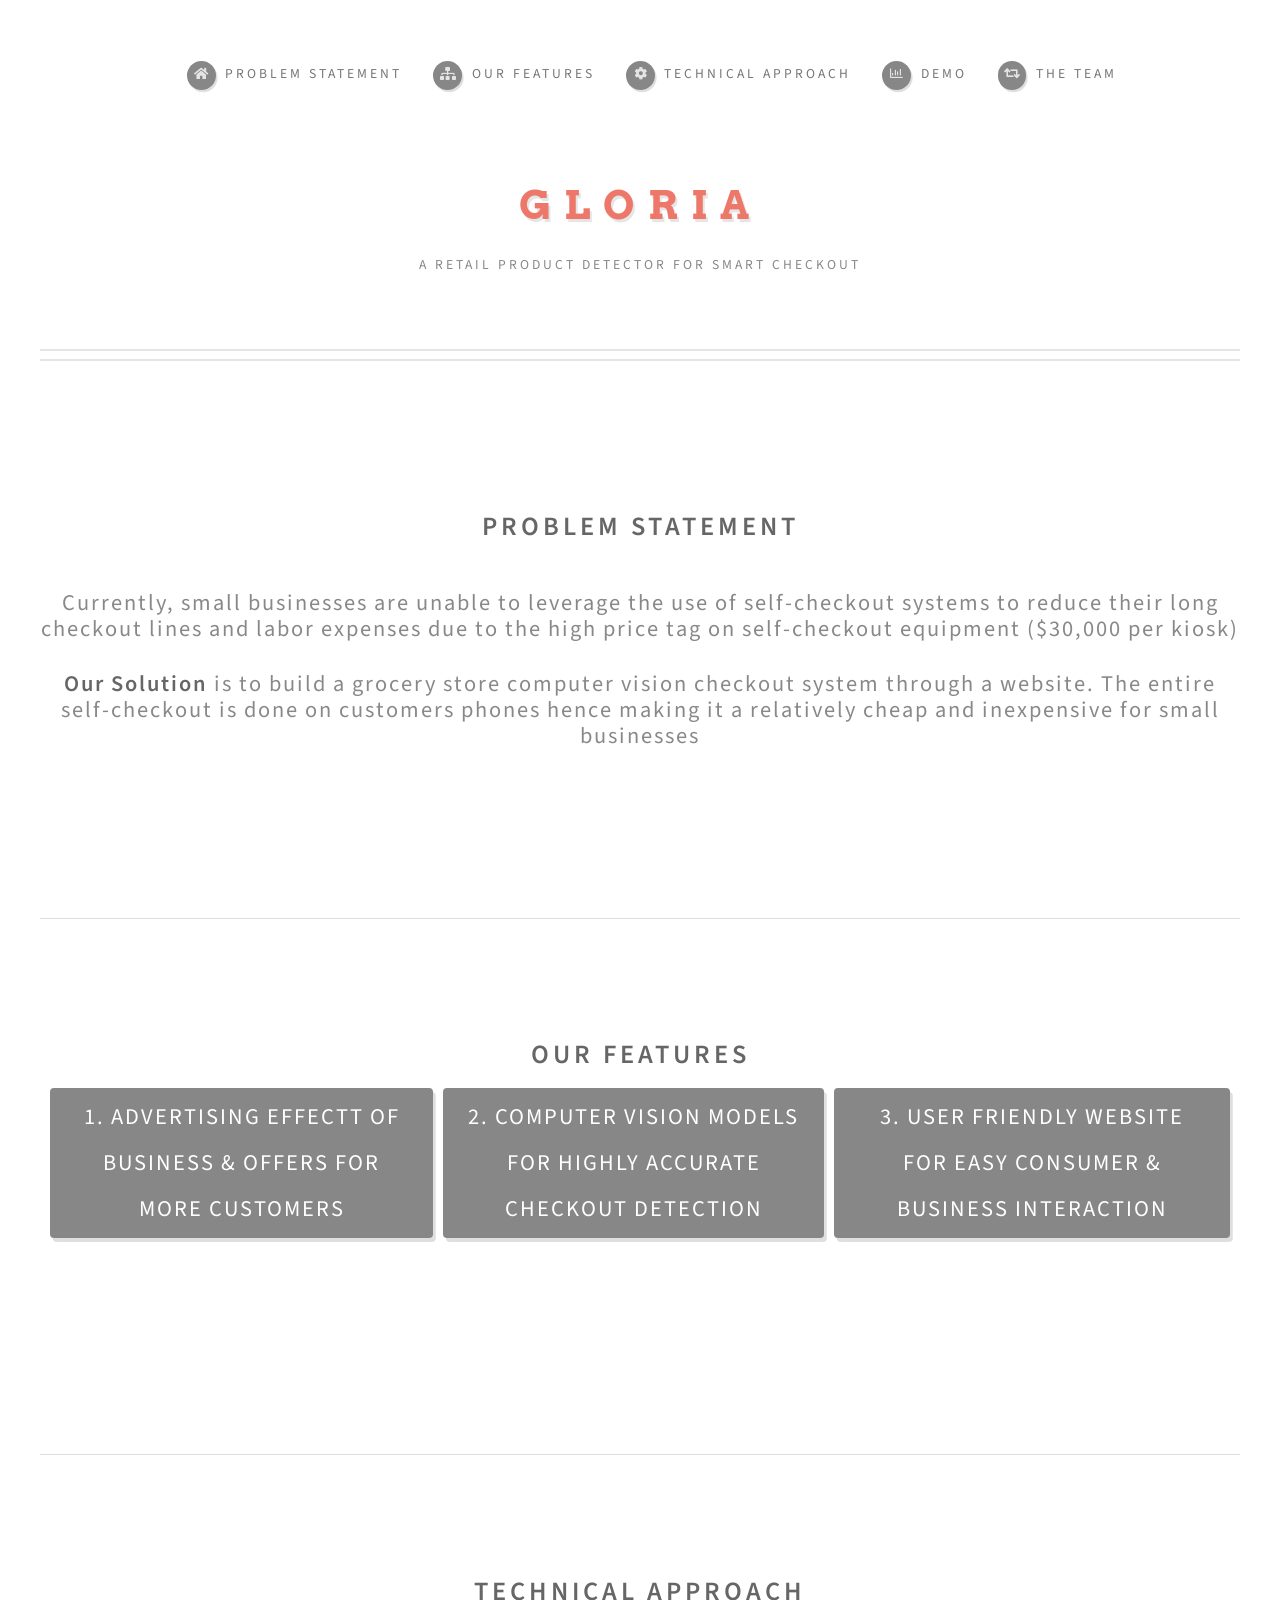
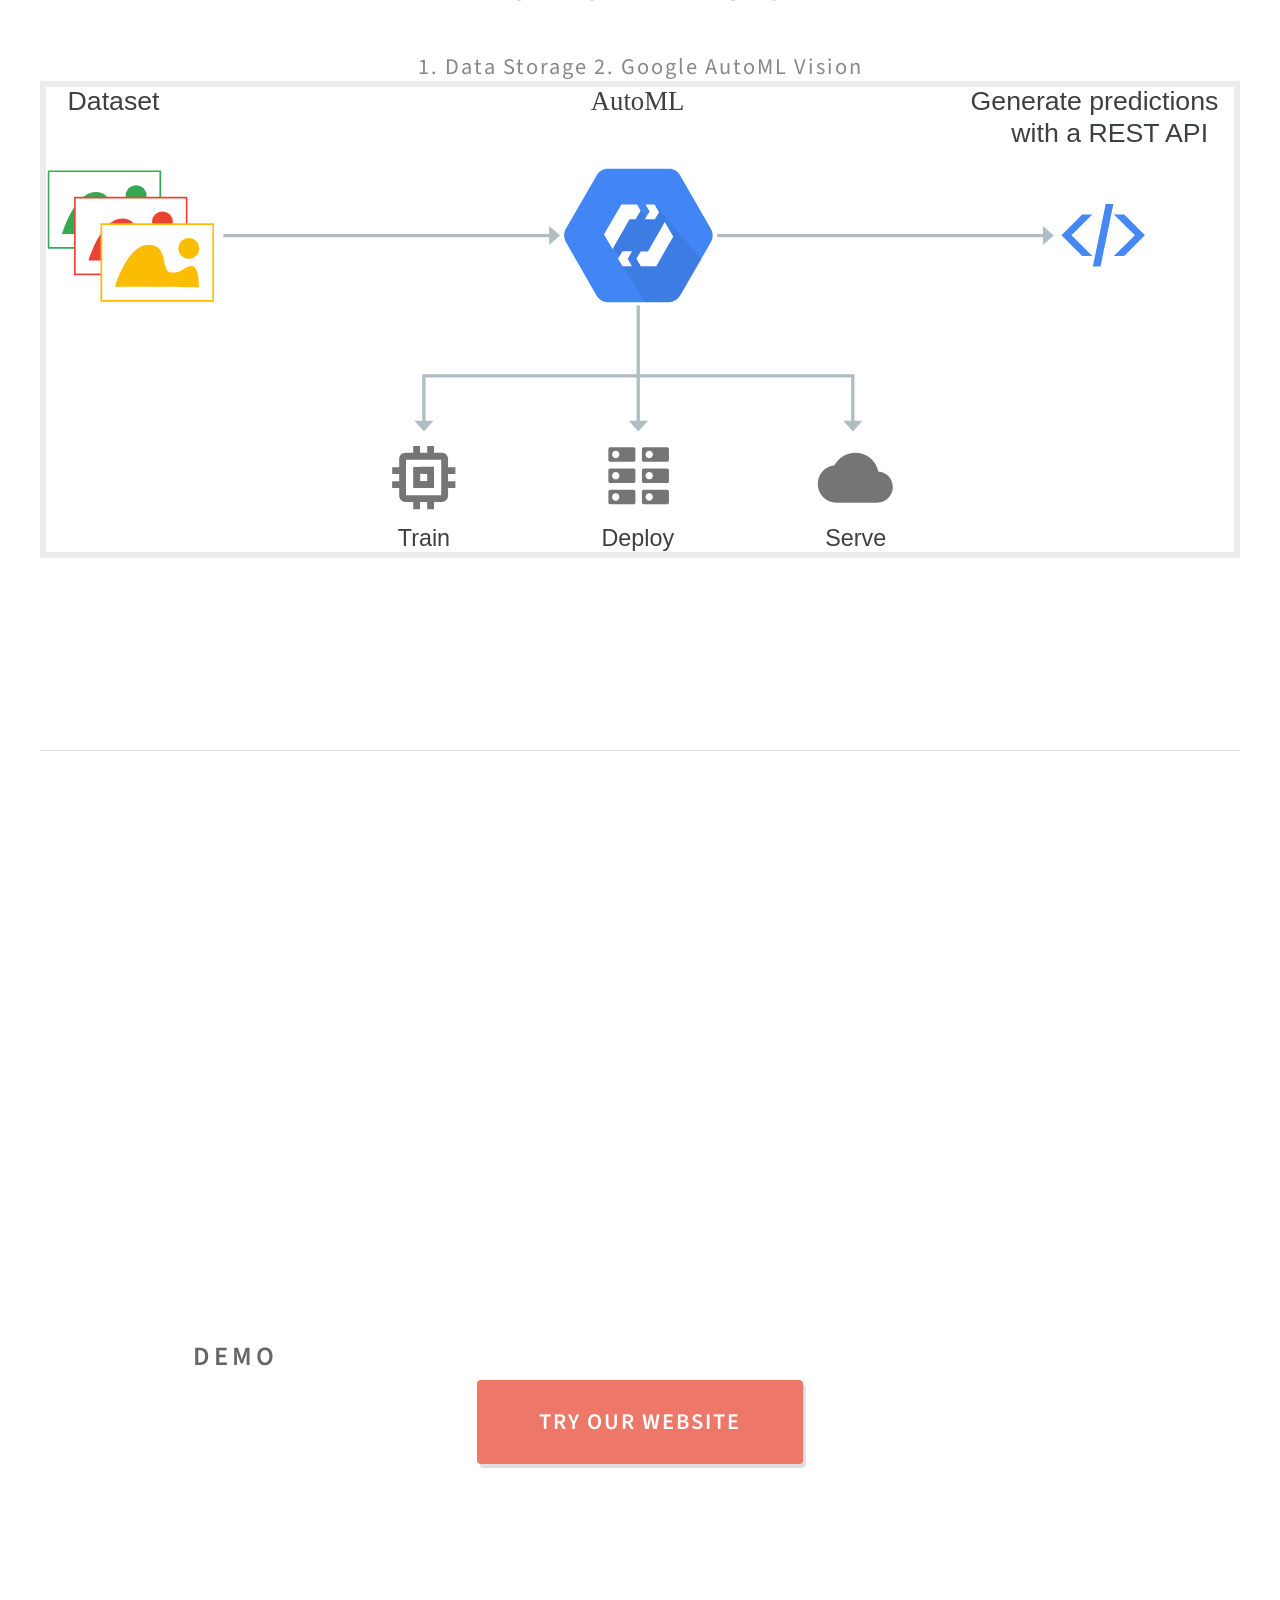
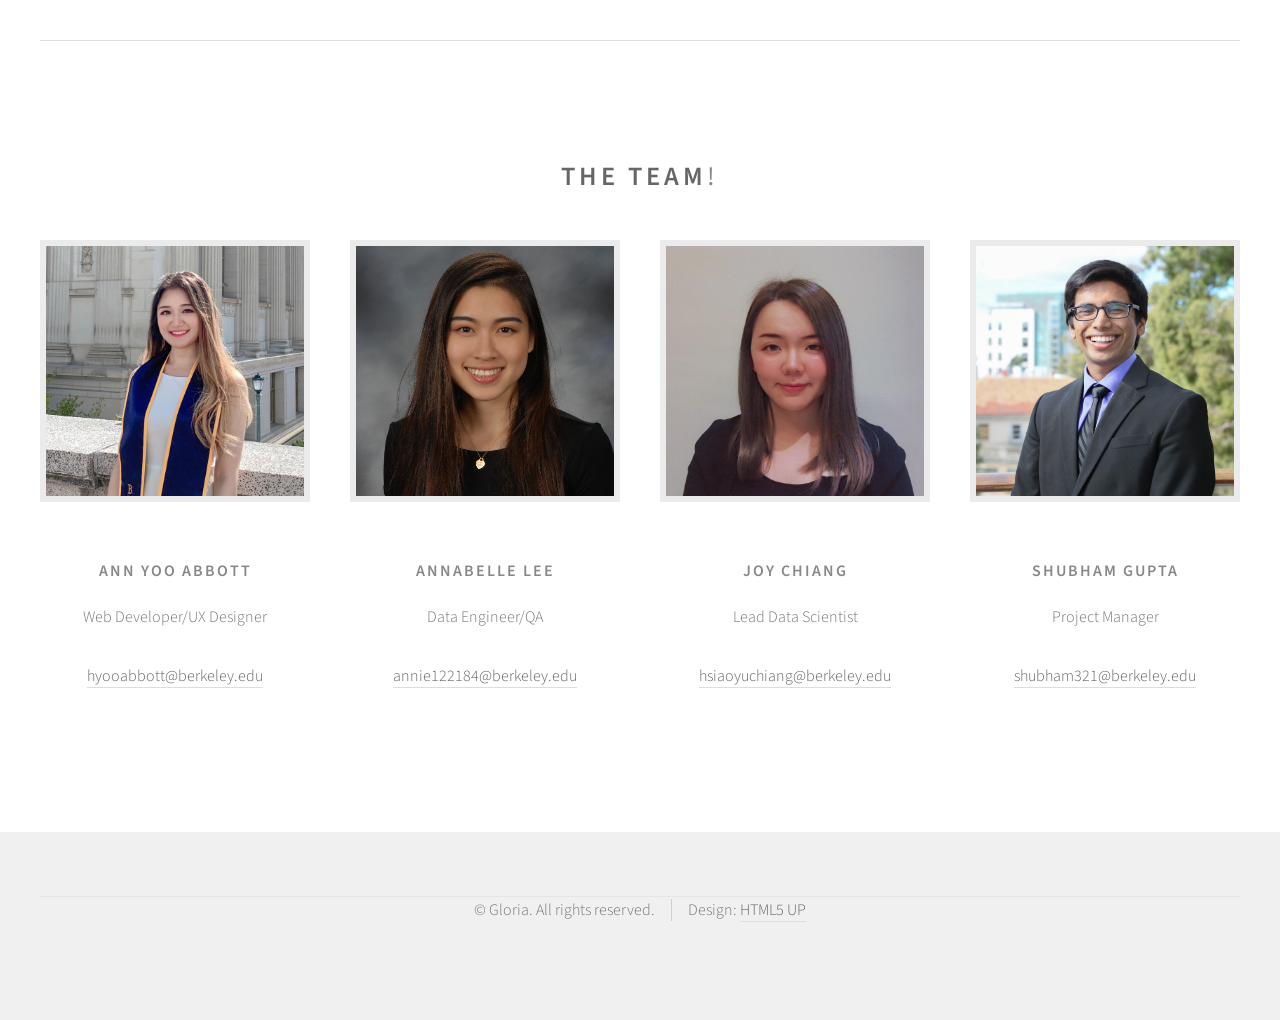
==== index.html @ 12d0b5e2 "gloria" ====
<!DOCTYPE HTML>
<!--
	Strongly Typed by HTML5 UP
	html5up.net | @ajlkn
	Free for personal and commercial use under the CCA 3.0 license (html5up.net/license)
-->
<html>
	<head>
		<title>GLORIA</title>
		<meta charset="utf-8" />
		<meta name="viewport" content="width=device-width, initial-scale=1, user-scalable=no" />
		<link rel="stylesheet" href="assets/css/main.css" />
	</head>
	<body class="no-sidebar is-preload">
		<div id="page-wrapper">

			<!-- Header -->
				<section id="header">
					<div class="container">

						<!-- Logo -->
							<h1 id="logo"><a href="no-sidebar.html">GLORIA</a></h1>
							<p>A Retail Product Detector for Smart Checkout</p>

						<!-- Nav -->
							<nav id="nav">
								<ul>
									<li><a class="icon solid fa-home" href="#problem"><span>Problem statement</span></a></li>
									<li><a class="icon solid fa-sitemap" href="#feature"><span>Our features</span></a></li>
									<li><a class="icon solid fa-cog" href="#technical"><span>Technical Approach</span></a></li>
									<li><a class="icon fa-chart-bar" href="#demo"><span>Demo</span></a></li>
										
									<li><a class="icon solid fa-retweet" href="#team"><span>The team</span></a></li>
								
								</ul>
							</nav>

					</div>
				</section>

			<!-- Main -->
				<section id="main">
					<div class="container">
						<div id="content">

							<!-- Post -->

								<article class="box post">
									<header id="problem">
										<br>
										<br>
										<br>
										<h2><strong>Problem Statement</strong>
										
										<h3 id="lower">Currently, small businesses are unable to leverage the use of self-checkout systems to reduce their long checkout lines and labor expenses due to the high price tag on self-checkout equipment ($30,000 per kiosk)</h3>
										<h3 id="lower"> <strong>Our Solution </strong> is to build a grocery store computer vision checkout system through a website. <br>The entire self-checkout is done on customers phones hence making it a relatively cheap and inexpensive for small businesses</h3>
										
									
										<br>
										<br>
										<br>
										<br>
										<br>
										<hr>
									</h2>

									</header>

									<header id="feature">
										<br>
										<br>
										<br>
										<br>

										<h2><strong>Our Features</strong>
											
											<br>
											<br>
											<div id="mom">
											<div class="baby">
											<article class="box excerpt">
													<header>
														<span class="date">1. Advertising Effectt of <br>Business & Offers <br>for More Customers</span>
													</header>
												</article>
											</div>
											<div class="baby">
											<article class="box excerpt">
													<header>
														<span class="date">2. Computer Vision Models<br> for highly accurate <br>checkout detection </span>
													</header>
												</article>
											</div>
											<div class="baby">
											<article class="box excerpt">
													<header>
														<span class="date">3. User friendly website <br>for easy consumer & <br>business interaction </span>
													</header>
												</article>
											</div>
											</div>
										</h2>
										<br>
										<br>
										<br>
										<br>
										<br>
										<br>
									</header>
									

									<header id="technical">
										<hr>
										<br>
										<br>
										<br>
										<br>
										<h2><strong>Technical Approach</strong>
											<h3 id="lower"> 1. Data Storage 
												<br>
												<br>
											
			
												<br>
											
												2. Google AutoML Vision
												<br>
												<br>
												<br>
												<a href="#" class="image featured"><img src="images/google.svg" alt=""/></a>

											</h3>
											<br>
											<br>
											<br>
											<br>
											
											<hr>
										</h2>
									</header>
									
									<header id="demo">
										<br>
										<br>
										<br>
										<br>


										<h2><strong>DEMO</strong>
											<br>
											<br>
											<iframe src="https://drive.google.com/file/d/1n02KoRjpFijj8_zhRE5tZaGXWzSF1K_m/preview" width="800" height="500"></iframe>
											<br>
											<br>
											<a href="https://gloria-capstone.herokuapp.com/" target="_blank"class="button">Try our website</a>

										</h2>
									</header>
	

						</div>
					</div>
				</section>


				<!-- Features -->
				<section id="features">
					<div class="container">
						<header id="team">
							<hr>
					
							<br>
							<br>
							<br>
							<br>

							<h2><strong>The TEAM</strong>!</h2>
						</header>
						<div class="row aln-center">
							<div class="col-4 col-6-medium col-12-small">

								<!-- Feature -->
									<section>
										<a href="#" class="image featured"><img src="images/ann1.jpeg" alt="" width="400" height="250"/></a>
										<header>
											<h3>Ann Yoo Abbott</h3>
										</header>
										<p>Web Developer/UX Designer</p>
										<a href = "mailto: hyooabbott@berkeley.edu">
										hyooabbott@berkeley.edu</a>
									</section>

							</div>
							<div class="col-4 col-6-medium col-12-small">

								<!-- Feature -->
									<section>
										<a href="#" class="image featured"><img src="images/annabelle.jpeg" alt="" width="400" height="250"/></a>
										<header>
											<h3>Annabelle Lee</h3>
										</header>
										<p>Data Engineer/QA</p>
										<a href = "mailto: annie122184@berkeley.edu">
										annie122184@berkeley.edu</a>
									</section>

							</div>
							<div class="col-4 col-6-medium col-12-small">

								<!-- Feature -->
									<section>
										<a href="#" class="image featured"><img src="images/joy.jpeg" alt="" width="400" height="250"/></a>
										<header>
											<h3>Joy Chiang</h3>
										</header>
										<p>Lead Data Scientist</p>
										<a href = "mailto: hsiaoyuchiang@berkeley.edu">hsiaoyuchiang@berkeley.edu</a>
									</section>

							</div>
							<div class="col-4 col-6-medium col-12-small">

								<!-- Feature -->
									<section>
										<a href="#" class="image featured"><img src="images/shubham.jpeg" alt="" width="400" height="250"/></a>
										<header>
											<h3>Shubham Gupta</h3>
										</header>
										<p>Project Manager</p>
										<a href = "mailto: shubham321@berkeley.edu">shubham321@berkeley.edu</a>
									</section>

							</div>
					
						</div>
					</div>
					<br>
					<br>
					<br>
				</section>

			<!-- Footer -->
				<section id="footer">
					<div id="copyright" class="container">
						<ul class="links">
							<li>&copy; Gloria. All rights reserved.</li><li>Design: <a href="http://html5up.net">HTML5 UP</a></li>
						</ul>
					</div>
				</section>

		</div>

		<!-- Scripts -->
			<script src="assets/js/jquery.min.js"></script>
			<script src="assets/js/jquery.dropotron.min.js"></script>
			<script src="assets/js/browser.min.js"></script>
			<script src="assets/js/breakpoints.min.js"></script>
			<script src="assets/js/util.js"></script>
			<script src="assets/js/main.js"></script>

	</body>
</html>
---- assets/css/main.css ----
@import url("fontawesome-all.min.css");
@import url("https://fonts.googleapis.com/css?family=Source+Sans+Pro:300,400,600|Arvo:700");

/*
	Strongly Typed by HTML5 UP
	html5up.net | @ajlkn
	Free for personal and commercial use under the CCA 3.0 license (html5up.net/license)
*/

html, body, div, span, applet, object,
iframe, h1, h2, h3, h4, h5, h6, p, blockquote,
pre, a, abbr, acronym, address, big, cite,
code, del, dfn, em, img, ins, kbd, q, s, samp,
small, strike, strong, sub, sup, tt, var, b,
u, i, center, dl, dt, dd, ol, ul, li, fieldset,
form, label, legend, table, caption, tbody,
tfoot, thead, tr, th, td, article, aside,
canvas, details, embed, figure, figcaption,
footer, header, hgroup, menu, nav, output, ruby,
section, summary, time, mark, audio, video {
	margin: 0;
	padding: 0;
	border: 0;
	font-size: 100%;
	font: inherit;
	vertical-align: baseline;}

article, aside, details, figcaption, figure,
footer, header, hgroup, menu, nav, section {
	display: block;}

body {
	line-height: 1;
}

ol, ul {
	list-style: none;
}

blockquote, q {
	quotes: none;
}

	blockquote:before, blockquote:after, q:before, q:after {
		content: '';
		content: none;
	}

table {
	border-collapse: collapse;
	border-spacing: 0;
}

body {
	-webkit-text-size-adjust: none;
}

mark {
	background-color: transparent;
	color: inherit;
}

input::-moz-focus-inner {
	border: 0;
	padding: 0;
}

input, select, textarea {
	-moz-appearance: none;
	-webkit-appearance: none;
	-ms-appearance: none;
	appearance: none;
}

/* Basic */

	html {
		box-sizing: border-box;
	}

	*, *:before, *:after {
		box-sizing: inherit;
	}

	body {
		background: #f0f0f0;
	}

		body.is-preload *, body.is-preload *:before, body.is-preload *:after {
			-moz-animation: none !important;
			-webkit-animation: none !important;
			-ms-animation: none !important;
			animation: none !important;
			-moz-transition: none !important;
			-webkit-transition: none !important;
			-ms-transition: none !important;
			transition: none !important;
		}

	body, input, textarea, select {
		font-family: 'Source Sans Pro';
		font-weight: 300;
		color: #777;
		line-height: 1.65em;
		font-size: 15pt;
	}

	h1, h2, h3, h4, h5, h6 {
		font-weight: 600;
		text-transform: uppercase;
		color: #888;
	}
	#lower {
		text-transform: none;
		font-size: 1.4em;
		font-weight: normal;
	

	}

	h1 a, h2 a, h3 a, h4 a, h5 a, h6 a {
		color: inherit;
		text-decoration: none;
		border: 0;
	}

	h2 {
		font-size: 1.65em;
		font-weight: 400;
		letter-spacing: 4px;
		margin: 0 0 1.5em 0;
		line-height: 1.75em;
	}

	h3 {
		font-size: 1em;
		letter-spacing: 2px;
		margin: 0 0 1.25em 0;
	}

	a {
		-moz-transition: color 0.25s ease-in-out, border-bottom-color 0.25s ease-in-out;
		-webkit-transition: color 0.25s ease-in-out, border-bottom-color 0.25s ease-in-out;
		-ms-transition: color 0.25s ease-in-out, border-bottom-color 0.25s ease-in-out;
		transition: color 0.25s ease-in-out, border-bottom-color 0.25s ease-in-out;
		color: #666;
		text-decoration: none;
		border-bottom: solid 1px #ddd;
	}

		a strong {
			-moz-transition: color 0.25s ease-in-out, border-bottom-color 0.25s ease-in-out;
			-webkit-transition: color 0.25s ease-in-out, border-bottom-color 0.25s ease-in-out;
			-ms-transition: color 0.25s ease-in-out, border-bottom-color 0.25s ease-in-out;
			transition: color 0.25s ease-in-out, border-bottom-color 0.25s ease-in-out;
		}

		a:hover {
			color: #ed786a;
			border-bottom-color: rgba(255, 255, 255, 0);
		}

			a:hover strong {
				color: #ed786a;
			}

	strong, b {
		font-weight: 600;
		color: #666;
	}

	em, i {
		font-style: italic;
	}

	sub {
		position: relative;
		top: 0.5em;
		font-size: 0.8em;
	}

	sup {
		position: relative;
		top: -0.5em;
		font-size: 0.8em;
	}

	hr {
		border: 0;
		border-top: solid 1px #ddd;
	}

	blockquote {
		border-left: solid 0.5em #ddd;
		padding: 1em 0 1em 2em;
		font-style: italic;
	}

	p {
		text-align: justify;
		margin-bottom: 2em;
	}

	ul, ol, dl, table, blockquote {
		margin-bottom: 2em;
	}

	br.clear {
		clear: both;
	}

/* Container */

	.container {
		margin: 0 auto;
		max-width: 100%;
		width: 70em;
	}

		@media screen and (max-width: 1680px) {

			.container {
				width: 68em;
			}

		}

		@media screen and (max-width: 1280px) {

			.container {
				width: calc(100% - 80px);
			}

		}

		@media screen and (max-width: 980px) {

			.container {
				width: calc(100% - 100px);
			}

		}

		@media screen and (max-width: 736px) {

			.container {
				width: calc(100% - 40px);
			}

		}

/* Row */
	#mom{
		display:table;
		table-layout: fixed; /*Optional*/
    	border-spacing: 10px; /*Optional*/
        
    }
    .baby
    {
      	display : table-cell;
 
        
	}

	.row {
		display: flex;
		flex-wrap: wrap;
		box-sizing: border-box;
		align-items: stretch;
	}

		.row > * {
			box-sizing: border-box;
		}

		.row.gtr-uniform > * > :last-child {
			margin-bottom: 0;
		}

		.row.aln-left {
			justify-content: flex-start;
		}

		.row.aln-center {
			justify-content: center;
		}

		.row.aln-right {
			justify-content: flex-end;
		}

		.row.aln-top {
			align-items: flex-start;
		}

		.row.aln-middle {
			align-items: center;
		}

		.row.aln-bottom {
			align-items: flex-end;
		}

		.row > .imp {
			order: -1;
		}

		.row > .col-1 {
			width: 8.33333%;
		}

		.row > .off-1 {
			margin-left: 8.33333%;
		}

		.row > .col-2 {
			width: 16.66667%;
		}

		.row > .off-2 {
			margin-left: 16.66667%;
		}

		.row > .col-3 {
			width: 25%;
		}

		.row > .off-3 {
			margin-left: 25%;
		}

		.row > .col-4 {
			width: 25%;
		}

		.row > .off-4 {
			margin-left: 33.33333%;
		}

		.row > .col-5 {
			width: 41.66667%;
		}

		.row > .off-5 {
			margin-left: 41.66667%;
		}

		.row > .col-6 {
			width: 50%;
		}

		.row > .off-6 {
			margin-left: 50%;
		}

		.row > .col-7 {
			width: 58.33333%;
		}

		.row > .off-7 {
			margin-left: 58.33333%;
		}

		.row > .col-8 {
			width: 100%;
		}

		.row > .off-8 {
			margin-left: 66.66667%;
		}

		.row > .col-9 {
			width: 75%;
		}

		.row > .off-9 {
			margin-left: 75%;
		}

		.row > .col-10 {
			width: 83.33333%;
		}

		.row > .off-10 {
			margin-left: 83.33333%;
		}

		.row > .col-11 {
			width: 91.66667%;
		}

		.row > .off-11 {
			margin-left: 91.66667%;
		}

		.row > .col-12 {
			width: 100%;
		}

		.row > .off-12 {
			margin-left: 100%;
		}

		.row.gtr-0 {
			margin-top: 0px;
			margin-left: 0px;
		}

			.row.gtr-0 > * {
				padding: 0px 0 0 0px;
			}

			.row.gtr-0.gtr-uniform {
				margin-top: 0px;
			}

				.row.gtr-0.gtr-uniform > * {
					padding-top: 0px;
				}

		.row.gtr-25 {
			margin-top: -12.5px;
			margin-left: -12.5px;
		}

			.row.gtr-25 > * {
				padding: 12.5px 0 0 12.5px;
			}

			.row.gtr-25.gtr-uniform {
				margin-top: -12.5px;
			}

				.row.gtr-25.gtr-uniform > * {
					padding-top: 12.5px;
				}

		.row.gtr-50 {
			margin-top: -25px;
			margin-left: -25px;
		}

			.row.gtr-50 > * {
				padding: 25px 0 0 25px;
			}

			.row.gtr-50.gtr-uniform {
				margin-top: -25px;
			}

				.row.gtr-50.gtr-uniform > * {
					padding-top: 25px;
				}

		.row {
			margin-top: -50px;
			margin-left: -50px;
		}

			.row > * {
				padding: 50px 0 0 50px;
			}

			.row.gtr-uniform {
				margin-top: -50px;
			}

				.row.gtr-uniform > * {
					padding-top: 50px;
				}

		.row.gtr-150 {
			margin-top: -75px;
			margin-left: -75px;
		}

			.row.gtr-150 > * {
				padding: 75px 0 0 75px;
			}

			.row.gtr-150.gtr-uniform {
				margin-top: -75px;
			}

				.row.gtr-150.gtr-uniform > * {
					padding-top: 75px;
				}

		.row.gtr-200 {
			margin-top: -100px;
			margin-left: -100px;
		}

			.row.gtr-200 > * {
				padding: 100px 0 0 100px;
			}

			.row.gtr-200.gtr-uniform {
				margin-top: -100px;
			}

				.row.gtr-200.gtr-uniform > * {
					padding-top: 100px;
				}

		@media screen and (max-width: 1680px) {

			.row {
				display: flex;
				flex-wrap: wrap;
				box-sizing: border-box;
				align-items: stretch;
			}

				.row > * {
					box-sizing: border-box;
				}

				.row.gtr-uniform > * > :last-child {
					margin-bottom: 0;
				}

				.row.aln-left {
					justify-content: flex-start;
				}

				.row.aln-center {
					justify-content: center;
				}

				.row.aln-right {
					justify-content: flex-end;
				}

				.row.aln-top {
					align-items: flex-start;
				}

				.row.aln-middle {
					align-items: center;
				}

				.row.aln-bottom {
					align-items: flex-end;
				}

				.row > .imp-xlarge {
					order: -1;
				}

				.row > .col-1-xlarge {
					width: 8.33333%;
				}

				.row > .off-1-xlarge {
					margin-left: 8.33333%;
				}

				.row > .col-2-xlarge {
					width: 16.66667%;
				}

				.row > .off-2-xlarge {
					margin-left: 16.66667%;
				}

				.row > .col-3-xlarge {
					width: 25%;
				}

				.row > .off-3-xlarge {
					margin-left: 25%;
				}

				.row > .col-4-xlarge {
					width: 25%;
				}

				.row > .off-4-xlarge {
					margin-left: 33.33333%;
				}

				.row > .col-5-xlarge {
					width: 41.66667%;
				}

				.row > .off-5-xlarge {
					margin-left: 41.66667%;
				}

				.row > .col-6-xlarge {
					width: 50%;
				}

				.row > .off-6-xlarge {
					margin-left: 50%;
				}

				.row > .col-7-xlarge {
					width: 58.33333%;
				}

				.row > .off-7-xlarge {
					margin-left: 58.33333%;
				}

				.row > .col-8-xlarge {
					width: 100%;
				}

				.row > .off-8-xlarge {
					margin-left: 66.66667%;
				}

				.row > .col-9-xlarge {
					width: 75%;
				}

				.row > .off-9-xlarge {
					margin-left: 75%;
				}

				.row > .col-10-xlarge {
					width: 83.33333%;
				}

				.row > .off-10-xlarge {
					margin-left: 83.33333%;
				}

				.row > .col-11-xlarge {
					width: 91.66667%;
				}

				.row > .off-11-xlarge {
					margin-left: 91.66667%;
				}

				.row > .col-12-xlarge {
					width: 100%;
				}

				.row > .off-12-xlarge {
					margin-left: 100%;
				}

				.row.gtr-0 {
					margin-top: 0px;
					margin-left: 0px;
				}

					.row.gtr-0 > * {
						padding: 0px 0 0 0px;
					}

					.row.gtr-0.gtr-uniform {
						margin-top: 0px;
					}

						.row.gtr-0.gtr-uniform > * {
							padding-top: 0px;
						}

				.row.gtr-25 {
					margin-top: -12.5px;
					margin-left: -12.5px;
				}

					.row.gtr-25 > * {
						padding: 12.5px 0 0 12.5px;
					}

					.row.gtr-25.gtr-uniform {
						margin-top: -12.5px;
					}

						.row.gtr-25.gtr-uniform > * {
							padding-top: 12.5px;
						}

				.row.gtr-50 {
					margin-top: -25px;
					margin-left: -25px;
				}

					.row.gtr-50 > * {
						padding: 25px 0 0 25px;
					}

					.row.gtr-50.gtr-uniform {
						margin-top: -25px;
					}

						.row.gtr-50.gtr-uniform > * {
							padding-top: 25px;
						}

				.row {
					margin-top: -50px;
					margin-left: -50px;
				}

					.row > * {
						padding: 50px 0 0 50px;
					}

					.row.gtr-uniform {
						margin-top: -50px;
					}

						.row.gtr-uniform > * {
							padding-top: 50px;
						}

				.row.gtr-150 {
					margin-top: -75px;
					margin-left: -75px;
				}

					.row.gtr-150 > * {
						padding: 75px 0 0 75px;
					}

					.row.gtr-150.gtr-uniform {
						margin-top: -75px;
					}

						.row.gtr-150.gtr-uniform > * {
							padding-top: 75px;
						}

				.row.gtr-200 {
					margin-top: -100px;
					margin-left: -100px;
				}

					.row.gtr-200 > * {
						padding: 100px 0 0 100px;
					}

					.row.gtr-200.gtr-uniform {
						margin-top: -100px;
					}

						.row.gtr-200.gtr-uniform > * {
							padding-top: 100px;
						}

		}

		@media screen and (max-width: 1280px) {

			.row {
				display: flex;
				flex-wrap: wrap;
				box-sizing: border-box;
				align-items: stretch;
			}

				.row > * {
					box-sizing: border-box;
				}

				.row.gtr-uniform > * > :last-child {
					margin-bottom: 0;
				}

				.row.aln-left {
					justify-content: flex-start;
				}

				.row.aln-center {
					justify-content: center;
				}

				.row.aln-right {
					justify-content: flex-end;
				}

				.row.aln-top {
					align-items: flex-start;
				}

				.row.aln-middle {
					align-items: center;
				}

				.row.aln-bottom {
					align-items: flex-end;
				}

				.row > .imp-large {
					order: -1;
				}

				.row > .col-1-large {
					width: 8.33333%;
				}

				.row > .off-1-large {
					margin-left: 8.33333%;
				}

				.row > .col-2-large {
					width: 16.66667%;
				}

				.row > .off-2-large {
					margin-left: 16.66667%;
				}

				.row > .col-3-large {
					width: 25%;
				}

				.row > .off-3-large {
					margin-left: 25%;
				}

				.row > .col-4-large {
					width: 25%;
				}

				.row > .off-4-large {
					margin-left: 33.33333%;
				}

				.row > .col-5-large {
					width: 41.66667%;
				}

				.row > .off-5-large {
					margin-left: 41.66667%;
				}

				.row > .col-6-large {
					width: 50%;
				}

				.row > .off-6-large {
					margin-left: 50%;
				}

				.row > .col-7-large {
					width: 58.33333%;
				}

				.row > .off-7-large {
					margin-left: 58.33333%;
				}

				.row > .col-8-large {
					width: 100%;
				}

				.row > .off-8-large {
					margin-left: 66.66667%;
				}

				.row > .col-9-large {
					width: 75%;
				}

				.row > .off-9-large {
					margin-left: 75%;
				}

				.row > .col-10-large {
					width: 83.33333%;
				}

				.row > .off-10-large {
					margin-left: 83.33333%;
				}

				.row > .col-11-large {
					width: 91.66667%;
				}

				.row > .off-11-large {
					margin-left: 91.66667%;
				}

				.row > .col-12-large {
					width: 100%;
				}

				.row > .off-12-large {
					margin-left: 100%;
				}

				.row.gtr-0 {
					margin-top: 0px;
					margin-left: 0px;
				}

					.row.gtr-0 > * {
						padding: 0px 0 0 0px;
					}

					.row.gtr-0.gtr-uniform {
						margin-top: 0px;
					}

						.row.gtr-0.gtr-uniform > * {
							padding-top: 0px;
						}

				.row.gtr-25 {
					margin-top: -10px;
					margin-left: -10px;
				}

					.row.gtr-25 > * {
						padding: 10px 0 0 10px;
					}

					.row.gtr-25.gtr-uniform {
						margin-top: -10px;
					}

						.row.gtr-25.gtr-uniform > * {
							padding-top: 10px;
						}

				.row.gtr-50 {
					margin-top: -20px;
					margin-left: -20px;
				}

					.row.gtr-50 > * {
						padding: 20px 0 0 20px;
					}

					.row.gtr-50.gtr-uniform {
						margin-top: -20px;
					}

						.row.gtr-50.gtr-uniform > * {
							padding-top: 20px;
						}

				.row {
					margin-top: -40px;
					margin-left: -40px;
				}

					.row > * {
						padding: 40px 0 0 40px;
					}

					.row.gtr-uniform {
						margin-top: -40px;
					}

						.row.gtr-uniform > * {
							padding-top: 40px;
						}

				.row.gtr-150 {
					margin-top: -60px;
					margin-left: -60px;
				}

					.row.gtr-150 > * {
						padding: 60px 0 0 60px;
					}

					.row.gtr-150.gtr-uniform {
						margin-top: -60px;
					}

						.row.gtr-150.gtr-uniform > * {
							padding-top: 60px;
						}

				.row.gtr-200 {
					margin-top: -80px;
					margin-left: -80px;
				}

					.row.gtr-200 > * {
						padding: 80px 0 0 80px;
					}

					.row.gtr-200.gtr-uniform {
						margin-top: -80px;
					}

						.row.gtr-200.gtr-uniform > * {
							padding-top: 80px;
						}

		}

		@media screen and (max-width: 980px) {

			.row {
				display: flex;
				flex-wrap: wrap;
				box-sizing: border-box;
				align-items: stretch;
			}

				.row > * {
					box-sizing: border-box;
				}

				.row.gtr-uniform > * > :last-child {
					margin-bottom: 0;
				}

				.row.aln-left {
					justify-content: flex-start;
				}

				.row.aln-center {
					justify-content: center;
				}

				.row.aln-right {
					justify-content: flex-end;
				}

				.row.aln-top {
					align-items: flex-start;
				}

				.row.aln-middle {
					align-items: center;
				}

				.row.aln-bottom {
					align-items: flex-end;
				}

				.row > .imp-medium {
					order: -1;
				}

				.row > .col-1-medium {
					width: 8.33333%;
				}

				.row > .off-1-medium {
					margin-left: 8.33333%;
				}

				.row > .col-2-medium {
					width: 16.66667%;
				}

				.row > .off-2-medium {
					margin-left: 16.66667%;
				}

				.row > .col-3-medium {
					width: 25%;
				}

				.row > .off-3-medium {
					margin-left: 25%;
				}

				.row > .col-4-medium {
					width: 25%;
				}

				.row > .off-4-medium {
					margin-left: 33.33333%;
				}

				.row > .col-5-medium {
					width: 41.66667%;
				}

				.row > .off-5-medium {
					margin-left: 41.66667%;
				}

				.row > .col-6-medium {
					width: 50%;
				}

				.row > .off-6-medium {
					margin-left: 50%;
				}

				.row > .col-7-medium {
					width: 58.33333%;
				}

				.row > .off-7-medium {
					margin-left: 58.33333%;
				}

				.row > .col-8-medium {
					width: 100%;
				}

				.row > .off-8-medium {
					margin-left: 66.66667%;
				}

				.row > .col-9-medium {
					width: 75%;
				}

				.row > .off-9-medium {
					margin-left: 75%;
				}

				.row > .col-10-medium {
					width: 83.33333%;
				}

				.row > .off-10-medium {
					margin-left: 83.33333%;
				}

				.row > .col-11-medium {
					width: 91.66667%;
				}

				.row > .off-11-medium {
					margin-left: 91.66667%;
				}

				.row > .col-12-medium {
					width: 100%;
				}

				.row > .off-12-medium {
					margin-left: 100%;
				}

				.row.gtr-0 {
					margin-top: 0px;
					margin-left: 0px;
				}

					.row.gtr-0 > * {
						padding: 0px 0 0 0px;
					}

					.row.gtr-0.gtr-uniform {
						margin-top: 0px;
					}

						.row.gtr-0.gtr-uniform > * {
							padding-top: 0px;
						}

				.row.gtr-25 {
					margin-top: -12.5px;
					margin-left: -12.5px;
				}

					.row.gtr-25 > * {
						padding: 12.5px 0 0 12.5px;
					}

					.row.gtr-25.gtr-uniform {
						margin-top: -12.5px;
					}

						.row.gtr-25.gtr-uniform > * {
							padding-top: 12.5px;
						}

				.row.gtr-50 {
					margin-top: -25px;
					margin-left: -25px;
				}

					.row.gtr-50 > * {
						padding: 25px 0 0 25px;
					}

					.row.gtr-50.gtr-uniform {
						margin-top: -25px;
					}

						.row.gtr-50.gtr-uniform > * {
							padding-top: 25px;
						}

				.row {
					margin-top: -50px;
					margin-left: -50px;
				}

					.row > * {
						padding: 50px 0 0 50px;
					}

					.row.gtr-uniform {
						margin-top: -50px;
					}

						.row.gtr-uniform > * {
							padding-top: 50px;
						}

				.row.gtr-150 {
					margin-top: -75px;
					margin-left: -75px;
				}

					.row.gtr-150 > * {
						padding: 75px 0 0 75px;
					}

					.row.gtr-150.gtr-uniform {
						margin-top: -75px;
					}

						.row.gtr-150.gtr-uniform > * {
							padding-top: 75px;
						}

				.row.gtr-200 {
					margin-top: -100px;
					margin-left: -100px;
				}

					.row.gtr-200 > * {
						padding: 100px 0 0 100px;
					}

					.row.gtr-200.gtr-uniform {
						margin-top: -100px;
					}

						.row.gtr-200.gtr-uniform > * {
							padding-top: 100px;
						}

		}

		@media screen and (max-width: 736px) {

			.row {
				display: flex;
				flex-wrap: wrap;
				box-sizing: border-box;
				align-items: stretch;
			}

				.row > * {
					box-sizing: border-box;
				}

				.row.gtr-uniform > * > :last-child {
					margin-bottom: 0;
				}

				.row.aln-left {
					justify-content: flex-start;
				}

				.row.aln-center {
					justify-content: center;
				}

				.row.aln-right {
					justify-content: flex-end;
				}

				.row.aln-top {
					align-items: flex-start;
				}

				.row.aln-middle {
					align-items: center;
				}

				.row.aln-bottom {
					align-items: flex-end;
				}

				.row > .imp-small {
					order: -1;
				}

				.row > .col-1-small {
					width: 8.33333%;
				}

				.row > .off-1-small {
					margin-left: 8.33333%;
				}

				.row > .col-2-small {
					width: 16.66667%;
				}

				.row > .off-2-small {
					margin-left: 16.66667%;
				}

				.row > .col-3-small {
					width: 25%;
				}

				.row > .off-3-small {
					margin-left: 25%;
				}

				.row > .col-4-small {
					width: 25%;
				}

				.row > .off-4-small {
					margin-left: 33.33333%;
				}

				.row > .col-5-small {
					width: 41.66667%;
				}

				.row > .off-5-small {
					margin-left: 41.66667%;
				}

				.row > .col-6-small {
					width: 50%;
				}

				.row > .off-6-small {
					margin-left: 50%;
				}

				.row > .col-7-small {
					width: 58.33333%;
				}

				.row > .off-7-small {
					margin-left: 58.33333%;
				}

				.row > .col-8-small {
					width: 100%;
				}

				.row > .off-8-small {
					margin-left: 66.66667%;
				}

				.row > .col-9-small {
					width: 75%;
				}

				.row > .off-9-small {
					margin-left: 75%;
				}

				.row > .col-10-small {
					width: 83.33333%;
				}

				.row > .off-10-small {
					margin-left: 83.33333%;
				}

				.row > .col-11-small {
					width: 91.66667%;
				}

				.row > .off-11-small {
					margin-left: 91.66667%;
				}

				.row > .col-12-small {
					width: 100%;
				}

				.row > .off-12-small {
					margin-left: 100%;
				}

				.row.gtr-0 {
					margin-top: 0px;
					margin-left: 0px;
				}

					.row.gtr-0 > * {
						padding: 0px 0 0 0px;
					}

					.row.gtr-0.gtr-uniform {
						margin-top: 0px;
					}

						.row.gtr-0.gtr-uniform > * {
							padding-top: 0px;
						}

				.row.gtr-25 {
					margin-top: -7.5px;
					margin-left: -7.5px;
				}

					.row.gtr-25 > * {
						padding: 7.5px 0 0 7.5px;
					}

					.row.gtr-25.gtr-uniform {
						margin-top: -7.5px;
					}

						.row.gtr-25.gtr-uniform > * {
							padding-top: 7.5px;
						}

				.row.gtr-50 {
					margin-top: -15px;
					margin-left: -15px;
				}

					.row.gtr-50 > * {
						padding: 15px 0 0 15px;
					}

					.row.gtr-50.gtr-uniform {
						margin-top: -15px;
					}

						.row.gtr-50.gtr-uniform > * {
							padding-top: 15px;
						}

				.row {
					margin-top: -30px;
					margin-left: -30px;
				}

					.row > * {
						padding: 30px 0 0 30px;
					}

					.row.gtr-uniform {
						margin-top: -30px;
					}

						.row.gtr-uniform > * {
							padding-top: 30px;
						}

				.row.gtr-150 {
					margin-top: -45px;
					margin-left: -45px;
				}

					.row.gtr-150 > * {
						padding: 45px 0 0 45px;
					}

					.row.gtr-150.gtr-uniform {
						margin-top: -45px;
					}

						.row.gtr-150.gtr-uniform > * {
							padding-top: 45px;
						}

				.row.gtr-200 {
					margin-top: -60px;
					margin-left: -60px;
				}

					.row.gtr-200 > * {
						padding: 60px 0 0 60px;
					}

					.row.gtr-200.gtr-uniform {
						margin-top: -60px;
					}

						.row.gtr-200.gtr-uniform > * {
							padding-top: 60px;
						}

		}

/* Sections/Article */

	section, article {
		margin-bottom: 3em;
	}

	section > :last-child,
	article > :last-child,
	section:last-child,
	article:last-child {
		margin-bottom: 0;
	}

/* Image */

	.image {
		-moz-transition: opacity 0.25s ease-in-out;
		-webkit-transition: opacity 0.25s ease-in-out;
		-ms-transition: opacity 0.25s ease-in-out;
		transition: opacity 0.25s ease-in-out;
		display: inline-block;
		border: solid 6px #ebebeb !important;
	}

		.image:hover {
			opacity: 0.9;
		}

		.image img {
			display: block;
			width: 100%;
		}

		.image.fit {
			display: block;
			width: 100%;
		}

		.image.featured {
			display: block;
			width: 100%;
			margin: 0 0 3.5em 0;
		}

		.image.left {
			float: left;
			margin: 0 1.5em 1.5em 0;
			position: relative;
			top: 0.5em;
		}

		.image.centered {
			display: block;
			margin: 0 0 2em 0;
		}

			.image.centered img {
				margin: 0 auto;
				width: auto;
			}

/* List */

	ul {
		list-style: disc;
		padding-left: 1em;
	}

		ul li {
			padding-left: 0.5em;
			margin: 0.75em 0 0.75em 0;
		}

			ul li:first-child {
				margin-top: 0;
			}

	ol {
		list-style: decimal;
		padding-left: 1em;
	}

		ol li {
			padding-left: 0.5em;
			margin: 0.75em 0 0.75em 0;
		}

			ol li:first-child {
				margin-top: 0;
			}

/* Links */

	ul.links {
		list-style: none;
		padding-left: 0;
	}

		ul.links li {
			display: inline;
			border-left: solid 1px #d0d0d0;
			padding-left: 1em;
			margin: 0 0 0 1em;
		}

			ul.links li:first-child {
				margin-left: 0;
				padding-left: 0;
				border-left: 0;
			}

/* Actions */

	ul.actions {
		margin-top: 2.5em;
		clear: both;
		list-style: none;
		padding-left: 0;
	}

		ul.actions li {
			padding-left: 0;
			display: inline-block;
			margin: 0 0 0 1em;
		}

			ul.actions li:first-child {
				margin-left: 0;
			}

/* Divided */

	ul.divided {
		list-style: none;
		padding-left: 0;
	}

		ul.divided li {
			border-top: solid 2px #e5e5e5;
			padding-left: 0;
			margin: 2.5em 0 0 0;
			padding: 2.5em 0 0 0;
		}

			ul.divided li:first-child {
				border-top: 0;
				margin-top: 0;
				padding-top: 0;
			}

/* Icons */

	ul.icons {
		list-style: none;
		padding-left: 0;
	}

		ul.icons > li {
			position: relative;
			padding: 2em 0 0 3em;
			margin: 0;
		}

			ul.icons > li:before {
				position: absolute;
				left: 0;
				top: 2.6em;
				display: block;
				font-size: 0.8em;
				background: #878787;
				color: #e4e4e4;
				width: 2em;
				height: 2em;
				border-radius: 2em;
				line-height: 2em;
				text-align: center;
				box-shadow: 0.125em 0.175em 0 0 rgba(0, 0, 0, 0.125);
			}

			ul.icons > li:first-child {
				padding-top: 0;
			}

				ul.icons > li:first-child:before {
					top: 0;
				}

/* Form */

	form label {
		font-weight: 600;
		text-transform: uppercase;
		color: #888;
		display: block;
		margin: 0 0 1em 0;
	}

	form input[type="text"],
	form input[type="email"],
	form input[type="password"],
	form select,
	form textarea {
		-moz-transition: background-color 0.25s ease-in-out;
		-webkit-transition: background-color 0.25s ease-in-out;
		-ms-transition: background-color 0.25s ease-in-out;
		transition: background-color 0.25s ease-in-out;
		-webkit-appearance: none;
		display: block;
		border: 0;
		background: #e8e8e8;
		width: 100%;
		box-shadow: inset 2px 2px 0px 0px rgba(0, 0, 0, 0.1);
		border-radius: 4px;
		line-height: 1.25em;
		padding: 0.75em 1em 0.75em 1em;
	}

		form input[type="text"]:focus,
		form input[type="email"]:focus,
		form input[type="password"]:focus,
		form select:focus,
		form textarea:focus {
			background: #f0f0f0;
		}

	form textarea {
		min-height: 11em;
	}

	form ::-webkit-input-placeholder {
		color: #555 !important;
		line-height: 1.35em;
	}

	form :-moz-placeholder {
		color: #555 !important;
	}

	form ::-moz-placeholder {
		color: #555 !important;
	}

	form :-ms-input-placeholder {
		color: #555 !important;
	}

	form ::-moz-focus-inner {
		border: 0;
	}

/* Table */

	table {
		width: 100%;
	}

		table tbody tr {
			border-top: solid 1px #E5E5E5;
		}

			table tbody tr:first-child {
				border-top: 0;
			}

		table td {
			padding: 0.75em 1em 0.75em 1em;
		}

		table th {
			text-align: left;
			font-weight: bold;
			padding: 0.75em 1em 0.75em 1em;
		}

		table thead {
			background: #878787;
			color: #fff;
			font-weight: 400;
			text-transform: uppercase;
			border: 0;
			box-shadow: 0.125em 0.175em 0 0 rgba(0, 0, 0, 0.125);
			font-size: 0.85em;
			letter-spacing: 2px;
		}

		table tfoot {
			background: #F0F0F0;
			border-top: solid 2px #E5E5E5;
		}

/* Button */

	input[type="button"],
	input[type="submit"],
	input[type="reset"],
	button,
	.button {
		-moz-transition: all 0.25s ease-in-out;
		-webkit-transition: all 0.25s ease-in-out;
		-ms-transition: all 0.25s ease-in-out;
		transition: all 0.25s ease-in-out;
		-webkit-appearance: none;
		position: relative;
		display: inline-block;
		background: #ed786a;
		color: #fff !important;
		text-transform: uppercase;
		border-radius: 4px;
		border: 0;
		outline: 0;
		font-size: 1em;
		box-shadow: 0.125em 0.175em 0 0 rgba(0, 0, 0, 0.125);
		font-weight: 600;
		text-align: center;
		font-size: 0.85em;
		letter-spacing: 2px;
		padding: 0.85em 2.75em 0.85em 2.75em;
	}

		input[type="button"].icon:before,
		input[type="submit"].icon:before,
		input[type="reset"].icon:before,
		button.icon:before,
		.button.icon:before {
			position: relative;
			padding-right: 0.75em;
			opacity: 0.5;
			top: 0.05em;
		}

		input[type="button"]:hover,
		input[type="submit"]:hover,
		input[type="reset"]:hover,
		button:hover,
		.button:hover {
			background: #fd887a;
		}

		input[type="button"]:active,
		input[type="submit"]:active,
		input[type="reset"]:active,
		button:active,
		.button:active {
			background: #ed786a;
		}

		input[type="button"].alt,
		input[type="submit"].alt,
		input[type="reset"].alt,
		button.alt,
		.button.alt {
			background: #878787;
		}

			input[type="button"].alt:hover,
			input[type="submit"].alt:hover,
			input[type="reset"].alt:hover,
			button.alt:hover,
			.button.alt:hover {
				background: #979797;
			}

			input[type="button"].alt:active,
			input[type="submit"].alt:active,
			input[type="reset"].alt:active,
			button.alt:active,
			.button.alt:active {
				background: #878787;
			}

/* Box */

	.no-sidebar .box.post > header {
		text-align: center;
	}

	.box.excerpt .date {
		background: #878787;
		color: #fff;
		font-weight: 400;
		text-transform: uppercase;
		border-radius: 4px;
		border: 0;
		box-shadow: 0.125em 0.175em 0 0 rgba(0, 0, 0, 0.125);
		display: inline-block;
		font-size: 0.85em;
		letter-spacing: 2px;
		padding: 0.25em 1em 0.25em 1em;
		margin: 0 0 0em 0;
	}

/* Icons */

	.icon {
		text-decoration: none;
		position: relative;
		text-decoration: none;
	}

		.icon:before {
			-moz-osx-font-smoothing: grayscale;
			-webkit-font-smoothing: antialiased;
			display: inline-block;
			font-style: normal;
			font-variant: normal;
			text-rendering: auto;
			line-height: 1;
			text-transform: none !important;
			font-family: 'Font Awesome 5 Free';
			font-weight: 400;
		}

		.icon:before {
			line-height: inherit;
		}

		.icon > .label {
			display: none;
		}

		.icon.solid:before {
			font-weight: 900;
		}

		.icon.brands:before {
			font-family: 'Font Awesome 5 Brands';
		}

/* Page Wrapper */

	#page-wrapper > section {
		margin-bottom: 0;
	}

/* Header */

	#header {
		position: relative;
		position: relative;
		background: #fff;
		text-align: center;
	}

		#header > .container {
			padding: 14em 0 7em 0;
			border-bottom: solid 2px #e5e5e5;
			box-shadow: inset 0px -8px 0px 0px #fff, inset 0px -10px 0px 0px #e5e5e5;
		}

		#header h1 {
			font-family: 'Arvo';
			font-weight: 700;
			color: #ed786a;
			text-shadow: 0.05em 0.075em 0 rgba(0, 0, 0, 0.1);
			font-size: 3em;
			letter-spacing: 13px;
		}

			#header h1 a {
				border: 0;
			}

		#header p {
			text-transform: uppercase;
			font-weight: 400;
			color: #888;
			margin: 2.5em 0 0 0;
			font-size: 0.85em;
			letter-spacing: 3px;
			text-align: center;
		}

/* Nav */

	#nav {
		position: absolute;
		top: 3em;
		left: 0;
		width: 100%;
		cursor: default;
	}

		#nav > ul > li {
			display: inline-block;
			padding-right: 2em;
		}

			#nav > ul > li:last-child {
				padding-right: 0;
			}

			#nav > ul > li > a {
				border: 0;
				text-decoration: none;
				text-transform: uppercase;
				font-weight: 400;
				color: #777;
				outline: 0;
				display: block;
			}

				#nav > ul > li > a:before {
					display: inline-block;
					background: #878787;
					color: #e4e4e4;
					width: 2.25em;
					font-size: 0.8em;
					height: 2.25em;
					border-radius: 2.25em;
					line-height: 2.1em;
					text-align: center;
					box-shadow: 0.125em 0.175em 0 0 rgba(0, 0, 0, 0.125);
					margin-right: 0.75em;
					-moz-transition: color 0.25s ease-in-out, background 0.25s ease-in-out;
					-webkit-transition: color 0.25s ease-in-out, background 0.25s ease-in-out;
					-o-transition: color 0.25s ease-in-out, background 0.25s ease-in-out;
					-ms-transition: color 0.25s ease-in-out, background 0.25s ease-in-out;
					transition: color 0.25s ease-in-out, background 0.25s ease-in-out;
				}

				#nav > ul > li > a > span {
					-moz-transition: color 0.25s ease-in-out;
					-webkit-transition: color 0.25s ease-in-out;
					-o-transition: color 0.25s ease-in-out;
					-ms-transition: color 0.25s ease-in-out;
					transition: color 0.25s ease-in-out;
					font-size: 0.85em;
					letter-spacing: 3px;
				}

			#nav > ul > li > ul {
				display: none;
			}

			#nav > ul > li.active > a:before,
			#nav > ul > li:hover > a:before {
				background: #ED786A;
				color: #fff;
			}

			#nav > ul > li.active > a > span,
			#nav > ul > li:hover > a > span {
				color: #ED786A;
			}

	.dropotron {
		text-align: left;
		border: solid 1px #e5e5e5;
		border-radius: 4px;
		background: #fff;
		background: rgba(255, 255, 255, 0.965);
		box-shadow: 0px 2px 2px 0px rgba(0, 0, 0, 0.1);
		padding: 0.75em 0 0.5em 0;
		min-width: 12em;
		margin-top: calc(-0.5em + 1px);
		margin-left: -2px;
		list-style: none;
	}

		.dropotron.level-0 {
			margin-top: 1.5em;
			margin-left: -1em;
		}

			.dropotron.level-0:after {
				content: '';
				display: block;
				position: absolute;
				left: 1.25em;
				top: calc(-0.75em + 1px);
				border-left: solid 0.75em rgba(255, 255, 255, 0);
				border-right: solid 0.75em rgba(255, 255, 255, 0);
				border-bottom: solid 0.75em #fff;
			}

			.dropotron.level-0:before {
				content: '';
				display: block;
				position: absolute;
				left: 1.25em;
				top: -0.75em;
				border-left: solid 0.75em rgba(255, 255, 255, 0);
				border-right: solid 0.75em rgba(255, 255, 255, 0);
				border-bottom: solid 0.75em #ccc;
			}

		.dropotron span, .dropotron a {
			display: block;
			padding: 0.3em 1em 0.3em 1em;
			border: 0;
			border-top: solid 1px #f0f0f0;
			outline: 0;
		}

		.dropotron li {
			padding-left: 0;
			margin: 0;
		}

			.dropotron li:first-child > span, .dropotron li:first-child > a {
				border-top: 0;
				padding-top: 0;
			}

			.dropotron li:hover > span, .dropotron li:hover > a {
				-moz-transition: color 0.25s ease-in-out, border-bottom-color 0.25s ease-in-out;
				-webkit-transition: color 0.25s ease-in-out, border-bottom-color 0.25s ease-in-out;
				-ms-transition: color 0.25s ease-in-out, border-bottom-color 0.25s ease-in-out;
				transition: color 0.25s ease-in-out, border-bottom-color 0.25s ease-in-out;
				color: #ed786a;
			}

/* Features */

	#features {
		position: relative;
		overflow: hidden;
		background: #fff;
		text-align: center;
		padding: 6em 0;
	}

		#features p {
			text-align: center;
		}

		#features ul.actions {
			margin-top: 1.25em;
		}

/* Banner */

	#banner {
		position: relative;
		overflow: hidden;
		background: #fff;
		color: #fff;
		text-align: center;
		border-top: solid 2px #e5e5e5;
		border-bottom: solid 2px #e5e5e5;
		box-shadow: inset 0px -8px 0px 0px #fff, inset 0px 8px 0px 0px #fff;
		position: relative;
		text-transform: uppercase;
		background: url("../../images/banner.jpg");
		background-size: cover;
		padding: 10em 0;
	}

		#banner p {
			font-weight: 400;
			font-size: 2em;
			line-height: 1.5em;
			letter-spacing: 4px;
			text-align: center;
			margin: 0;
		}

		#banner strong {
			color: inherit;
		}

		
/* Main */

	#main {
		position: relative;
		overflow: hidden;
		background: #fff;
		padding: 6em 0;
	}

/* Content */

	#content > section,
	#content > article {
		border-top: solid 2px #e5e5e5;
		box-shadow: inset 0px 8px 0px 0px #fff, inset 0px 10px 0px 0px #e5e5e5;
		margin: 5em 0 0 0;
		padding: 5em 0 0 0;
	}

		#content > section:first-child,
		#content > article:first-child {
			border-top: 0;
			box-shadow: none;
			margin: 0;
			padding: 0;
		}

/* Sidebar */

	#sidebar > section,
	#sidebar > article {
		border-top: solid 2px #e5e5e5;
		box-shadow: inset 0px 8px 0px 0px #fff, inset 0px 10px 0px 0px #e5e5e5;
		margin: 5em 0 0 0;
		padding: 5em 0 0 0;
	}

		#sidebar > section:first-child,
		#sidebar > article:first-child {
			border-top: 0;
			box-shadow: none;
			margin: 0;
			padding: 0;
		}

/* Footer */

	#footer {
		position: relative;
		overflow: hidden;
		border-top: solid 0px #e5e5e5;
		background: #f0f0f0;
		padding: 3em 0 2em 0;
	}

		#footer form input[type="text"],
		#footer form input[type="email"],
		#footer form input[type="password"],
		#footer form select,
		#footer form textarea {
			background: #f7f7f7;
		}

			#footer form input[type="text"]:focus,
			#footer form input[type="email"]:focus,
			#footer form input[type="password"]:focus,
			#footer form select:focus,
			#footer form textarea:focus {
				background: #fff;
			}

		#footer h2 {
			text-align: center;
		}

/* Copyright */

	#copyright {
		border-top: solid 1px #e5e5e5;
		text-align: center;
		margin-top: 0em;
		padding-top: 0em;
	}

/* XLarge */

	@media screen and (max-width: 1680px) {

		/* Basic */

			body, input, textarea, select {
				font-size: 13pt;
			}

	}

/* Large */

	@media screen and (max-width: 1280px) {

		/* Basic */

			body, input, textarea, select {
				font-size: 12pt;
			}

			h2 br, h3 br, h4 br, h5 br, h6 br {
				display: none;
			}

		/* Image */

			.image.left {
				max-width: 50%;
			}

			.image.right {
				max-width: 50%;
			}
			.iframe {
				text-align: center;
				display: block;
       			justify-content: center;
			}

		/* Header */

			#header > .container {
				padding: 12em 0 5em 0;
			}

			#header h1 {
				font-size: 2.5em;
			}

		/* Nav */

			#nav > ul > li {
				padding-right: 1.25em;
			}

		/* Features */

			#features {
				padding: 4em 0;
			}

		/* Banner */

			#banner {
				padding: 8em 0;
			}

				#banner > .container {
					padding: 0 4em;
				}

					#banner > .container br {
						display: none;
					}

		/* Main */

			#main {
				padding: 4em 0;
			}

		/* Footer */

			#footer {
				padding: 4em 0;
			}

		/* Copyright */

			#copyright {
				margin-top: 0em;
				padding-top: 0em;
			}

	}

/* Medium */

	#navPanel, #titleBar {
		display: none;
	}

	@media screen and (max-width: 980px) {

		/* Basic */

			html, body {
				overflow-x: hidden;
			}

		/* Header */

			#header > .container {
				padding: 10em 0 7em 0;
			}

		/* Nav */

			#nav {
				display: none;
			}

		/* Nav */

			#page-wrapper {
				-moz-backface-visibility: hidden;
				-webkit-backface-visibility: hidden;
				-ms-backface-visibility: hidden;
				backface-visibility: hidden;
				-moz-transition: -moz-transform 0.5s ease;
				-webkit-transition: -webkit-transform 0.5s ease;
				-ms-transition: -ms-transform 0.5s ease;
				transition: transform 0.5s ease;
				padding-bottom: 1px;
			}

			#titleBar {
				-moz-backface-visibility: hidden;
				-webkit-backface-visibility: hidden;
				-ms-backface-visibility: hidden;
				backface-visibility: hidden;
				-moz-transition: -moz-transform 0.5s ease;
				-webkit-transition: -webkit-transform 0.5s ease;
				-ms-transition: -ms-transform 0.5s ease;
				transition: transform 0.5s ease;
				display: block;
				height: 44px;
				left: 0;
				position: fixed;
				top: 0;
				width: 100%;
				z-index: 10001;
			}

				#titleBar .toggle {
					text-decoration: none;
					position: absolute;
					left: 0;
					top: 0;
					width: 80px;
					height: 60px;
					border: 0;
				}

					#titleBar .toggle:before {
						-moz-osx-font-smoothing: grayscale;
						-webkit-font-smoothing: antialiased;
						display: inline-block;
						font-style: normal;
						font-variant: normal;
						text-rendering: auto;
						line-height: 1;
						text-transform: none !important;
						font-family: 'Font Awesome 5 Free';
						font-weight: 900;
					}

					#titleBar .toggle:before {
						display: inline-block;
						text-decoration: none;
						content: '\f0c9';
						display: block;
						width: 60px;
						height: 40px;
						background: rgba(232, 232, 232, 0.9);
						border-radius: 4px;
						position: absolute;
						left: 5px;
						top: 5px;
						box-shadow: 0.125em 0.125em 0 0 rgba(0, 0, 0, 0.15);
						text-align: center;
						line-height: 40px;
						font-size: 18px;
						color: #aaa;
					}

					#titleBar .toggle:active:before {
						opacity: 0.5;
					}

			#navPanel {
				-moz-backface-visibility: hidden;
				-webkit-backface-visibility: hidden;
				-ms-backface-visibility: hidden;
				backface-visibility: hidden;
				-moz-transform: translateX(-275px);
				-webkit-transform: translateX(-275px);
				-ms-transform: translateX(-275px);
				transform: translateX(-275px);
				-moz-transition: -moz-transform 0.5s ease;
				-webkit-transition: -webkit-transform 0.5s ease;
				-ms-transition: -ms-transform 0.5s ease;
				transition: transform 0.5s ease;
				display: block;
				height: 100%;
				left: 0;
				overflow-y: auto;
				position: fixed;
				top: 0;
				width: 275px;
				z-index: 10002;
				background: #444;
				border-right: solid 2px #3c3c3c;
				font-weight: 400;
				text-transform: uppercase;
				color: #888;
				letter-spacing: 2px;
				font-size: 0.85em;
			}

				#navPanel .link {
					display: block;
					color: #ddd;
					text-decoration: none;
					height: 44px;
					line-height: 44px;
					border: 0;
					border-top: solid 1px #3c3c3c;
					padding: 0 1em 0 1em;
				}

					#navPanel .link:first-child {
						border-top: 0;
					}

					#navPanel .link.depth-0 {
						font-weight: 600;
						color: #fff;
					}

				#navPanel .indent-1 {
					display: inline-block;
					width: 1em;
				}

				#navPanel .indent-2 {
					display: inline-block;
					width: 2em;
				}

				#navPanel .indent-3 {
					display: inline-block;
					width: 3em;
				}

				#navPanel .indent-4 {
					display: inline-block;
					width: 4em;
				}

				#navPanel .indent-5 {
					display: inline-block;
					width: 5em;
				}

				#navPanel .depth-0 {
					color: #fff;
				}

			body.navPanel-visible #page-wrapper {
				-moz-transform: translateX(275px);
				-webkit-transform: translateX(275px);
				-ms-transform: translateX(275px);
				transform: translateX(275px);
			}

			body.navPanel-visible #titleBar {
				-moz-transform: translateX(275px);
				-webkit-transform: translateX(275px);
				-ms-transform: translateX(275px);
				transform: translateX(275px);
			}

			body.navPanel-visible #navPanel {
				-moz-transform: translateX(0);
				-webkit-transform: translateX(0);
				-ms-transform: translateX(0);
				transform: translateX(0);
			}

		/* Sidebar */

			#sidebar {
				padding-top: 6em;
			}

	}

/* Small */

	@media screen and (max-width: 736px) {

		/* Basic */

			body, input, textarea, select {
				font-size: 11pt;
			}

			h2, h3, h4, h5, h6 {
				font-size: 1.2em;
				letter-spacing: 2px;
				text-align: center;
				margin: 0 0 1em 0;
			}

				h2 br, h3 br, h4 br, h5 br, h6 br {
					display: none;
				}

		/* Image */

			.image.featured {
				margin: 0 0 1.5em 0;
			}

			.image.left {
				max-width: 35%;
			}

			.image.right {
				max-width: 35%;
			}

		/* Button */

			input[type="button"],
			input[type="submit"],
			input[type="reset"],
			button,
			.button {
				letter-spacing: 2px;
				display: block;
				padding: 1em 0 1em 0;
				width: 100%;
			}

		/* Actions */

			ul.actions li {
				display: block;
				margin: 1em 0 0 0;
			}

				ul.actions li:first-child {
					margin-top: 0;
				}

		/* Box */

			.box.excerpt header {
				text-align: center;
			}

		/* Header */

			#header > .container {
				padding: 6em 0 4em 0;
			}

			#header h1 {
				font-size: 2em;
				letter-spacing: 8px;
				line-height: 1.325em;
			}

			#header p {
				margin: 1.25em 0 0 0;
				letter-spacing: 2px;
			}

		/* Banner */

			#banner {
				padding: 5em 0;
			}

				#banner > .container {
					padding: 0;
				}

					#banner > .container:before, #banner > .container:after {
						display: none;
					}

				#banner p {
					font-size: 1.25em;
				}

		/* Features */

			#features {
				padding: 2em 0;
			}

				#features ul.actions {
					margin-top: 0;
				}

		/* Main */

			#main {
				padding: 2em 0;
			}

		/* Content */

			#content > section,
			#content > article {
				margin: 3em 0 0 0;
				padding: 3em 0 0 0;
			}

		/* Sidebar */

			#sidebar {
				padding-top: 3em;
			}

				#sidebar > section,
				#sidebar > article {
					margin: 3em 0 0 0;
					padding: 3em 0 0 0;
				}

		/* Footer */

			#footer {
				padding: 0em 0;
			}

				#footer ul.icons {
					margin-bottom: 0;
				}

		/* Copyright */

			#copyright .links {
				margin-bottom: 0;
			}

				#copyright .links li {
					display: block;
					padding-left: 0;
					margin-left: 0;
					border-left: 0;
				}


	}
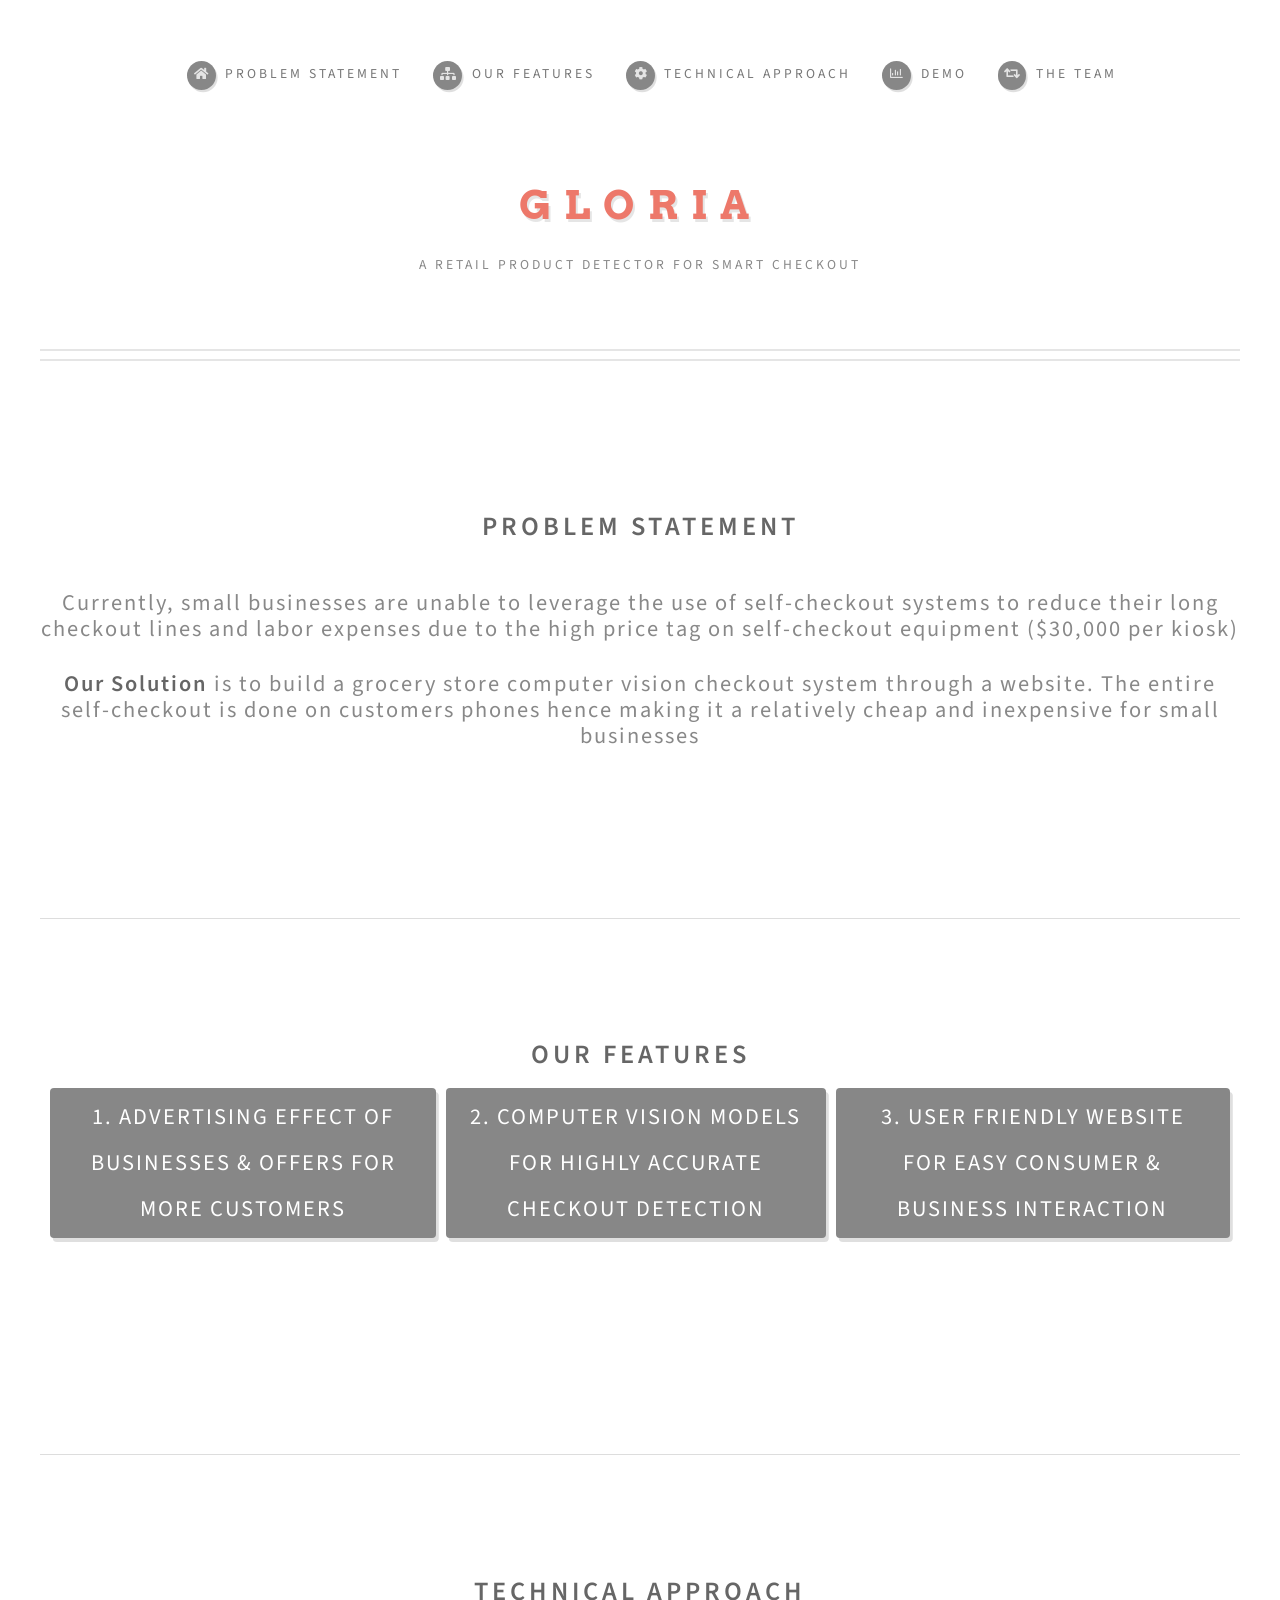
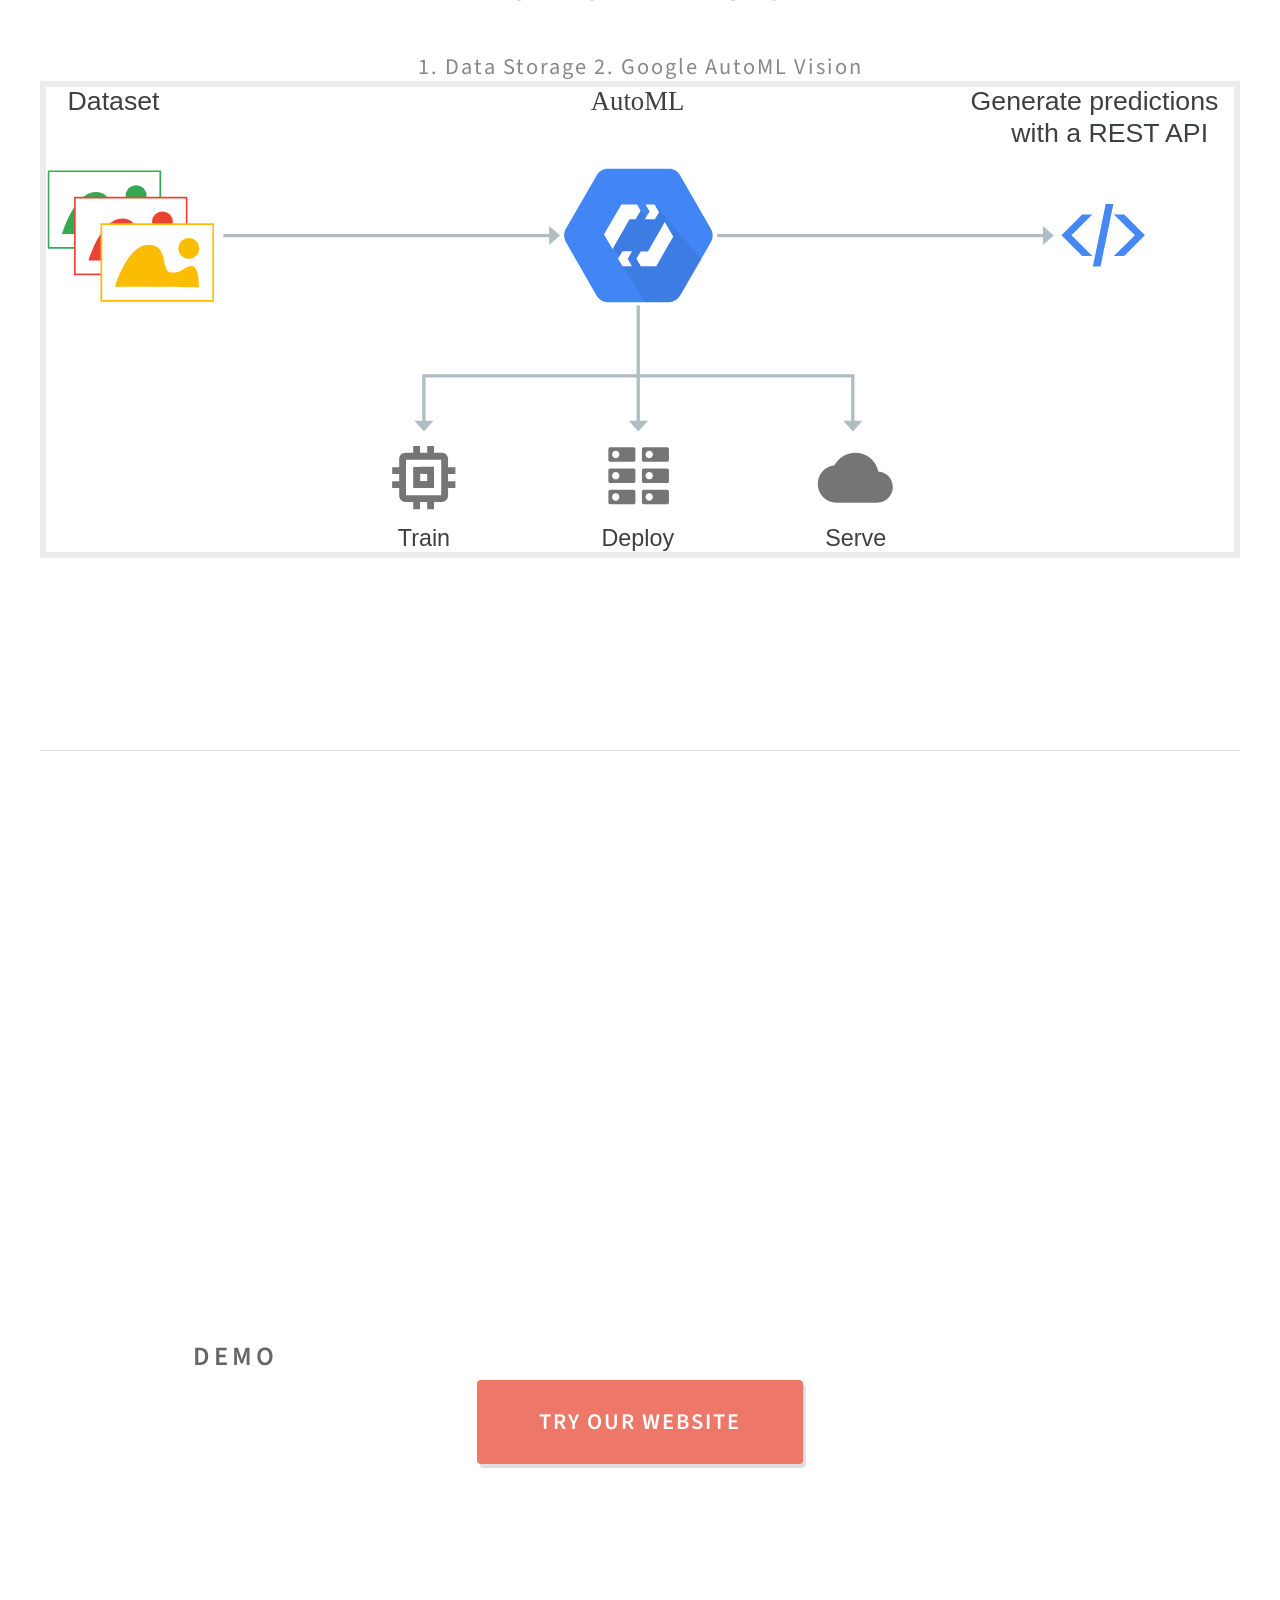
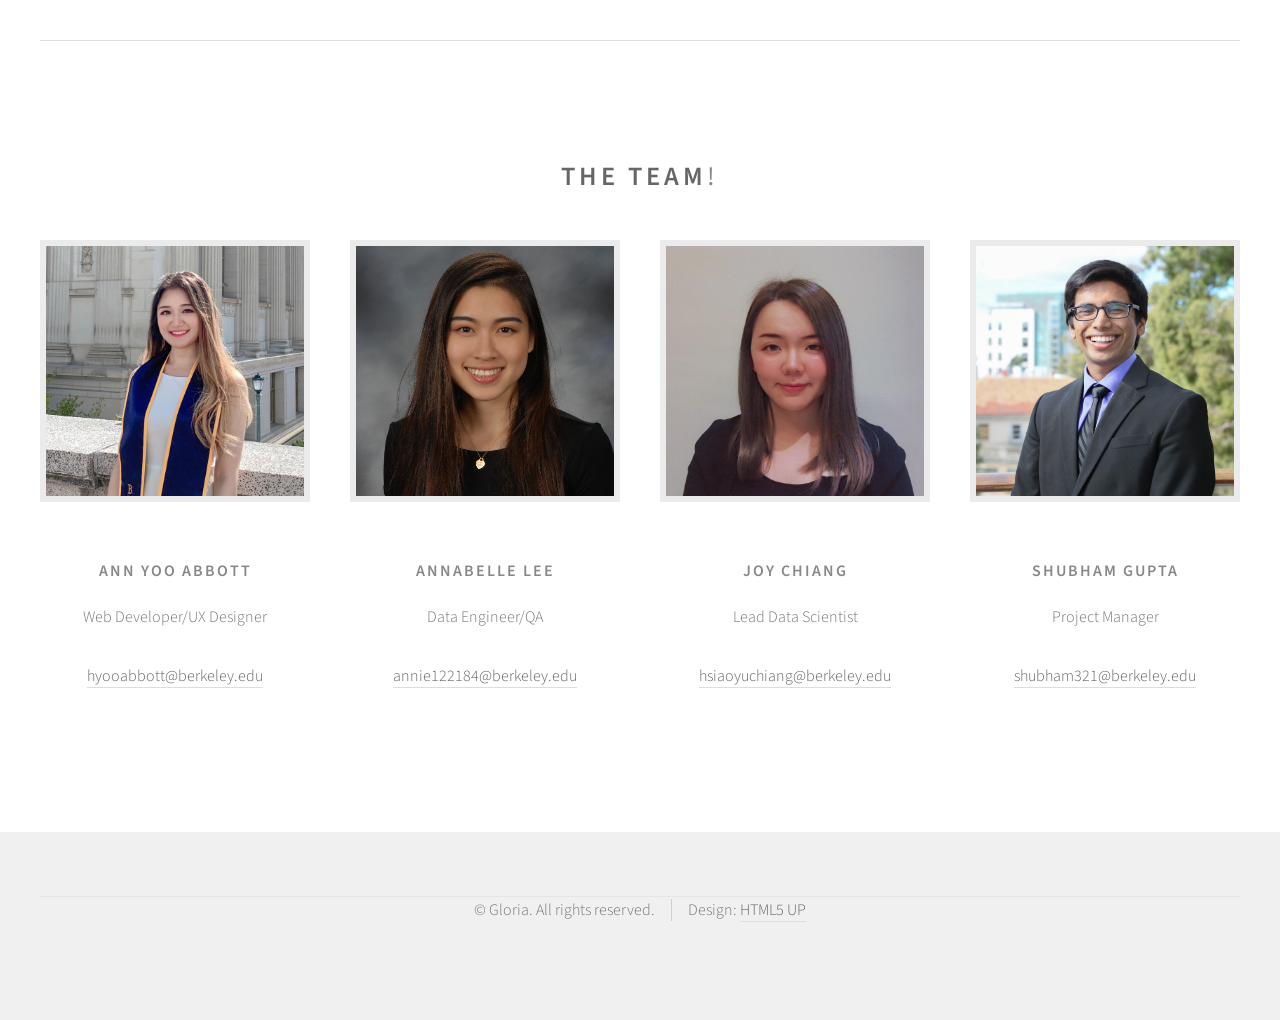
==== commit 8b7c4299: "fixed typo" ====
--- a/index.html
+++ b/index.html
@@ -80,7 +80,7 @@
 											<div class="baby">
 											<article class="box excerpt">
 													<header>
-														<span class="date">1. Advertising Effectt of <br>Business & Offers <br>for More Customers</span>
+														<span class="date">1. Advertising Effect of <br>Businesses & Offers <br>for More Customers</span>
 													</header>
 												</article>
 											</div>
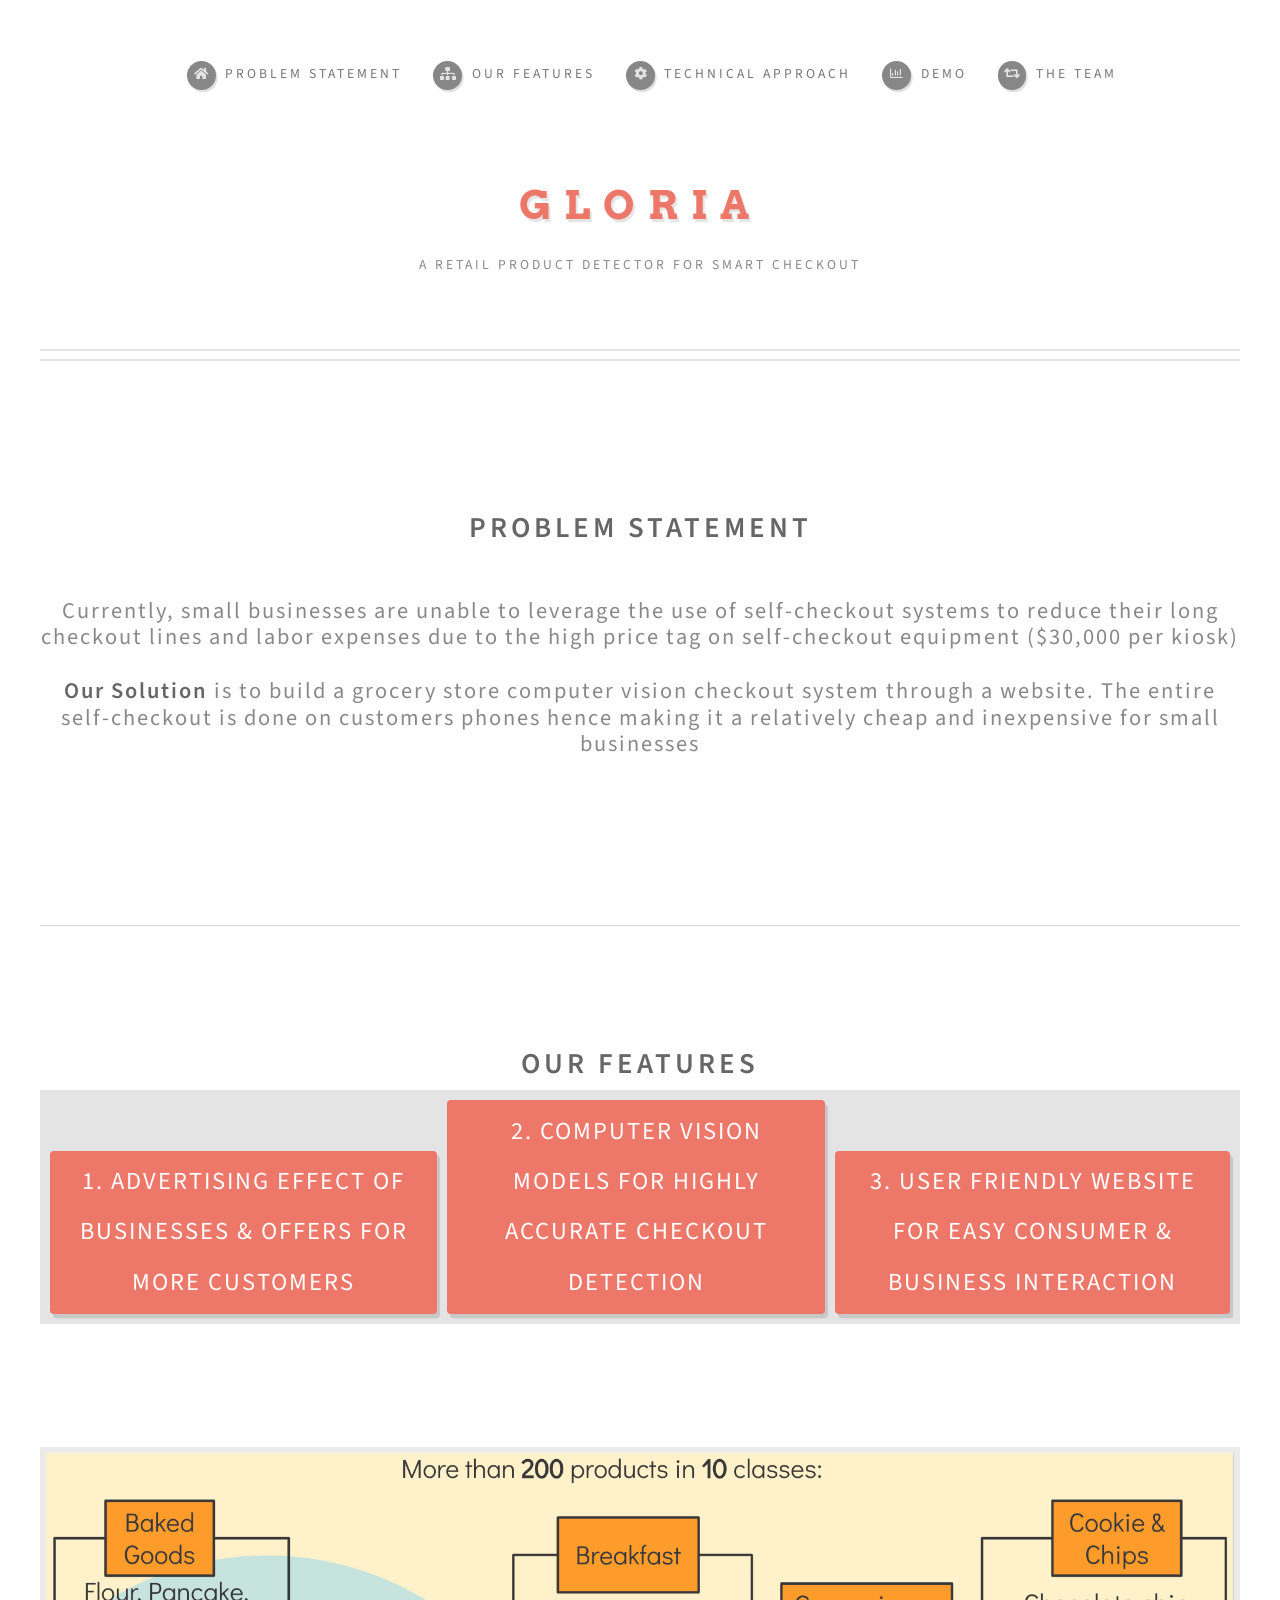
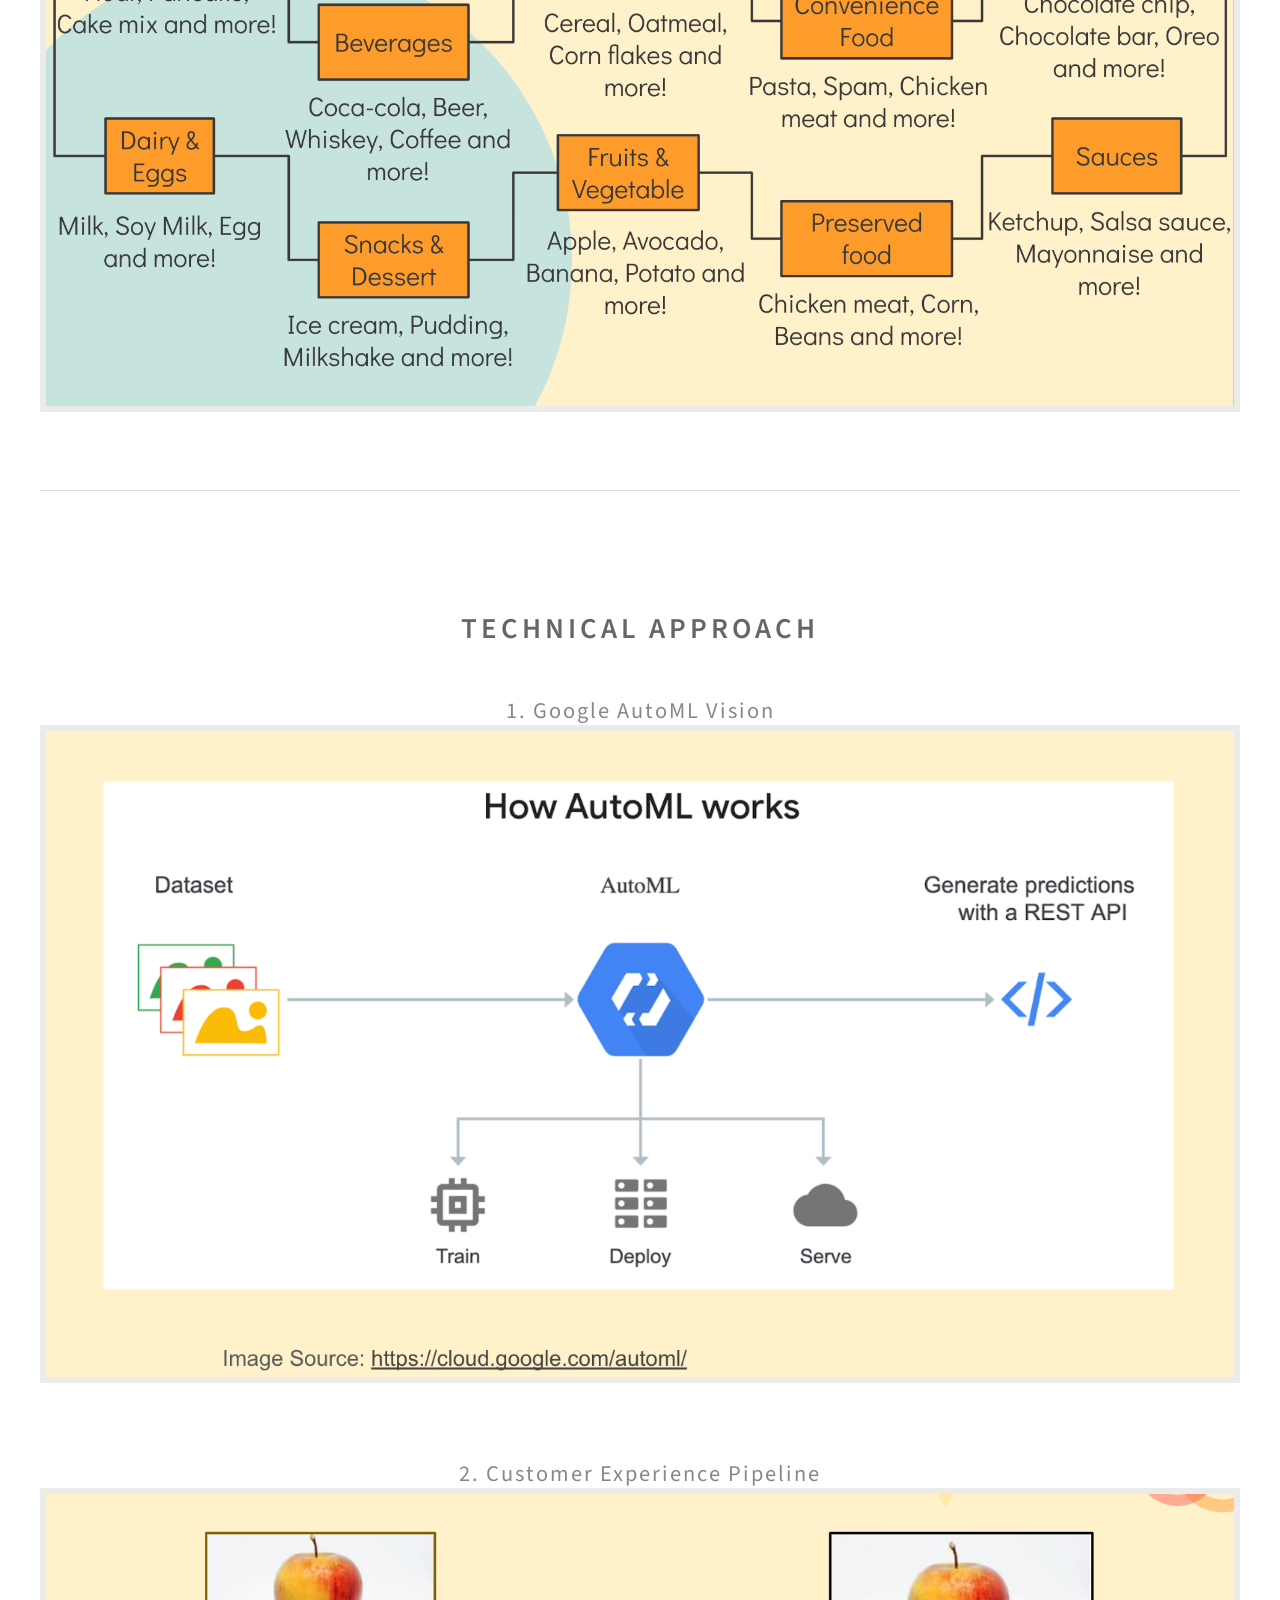
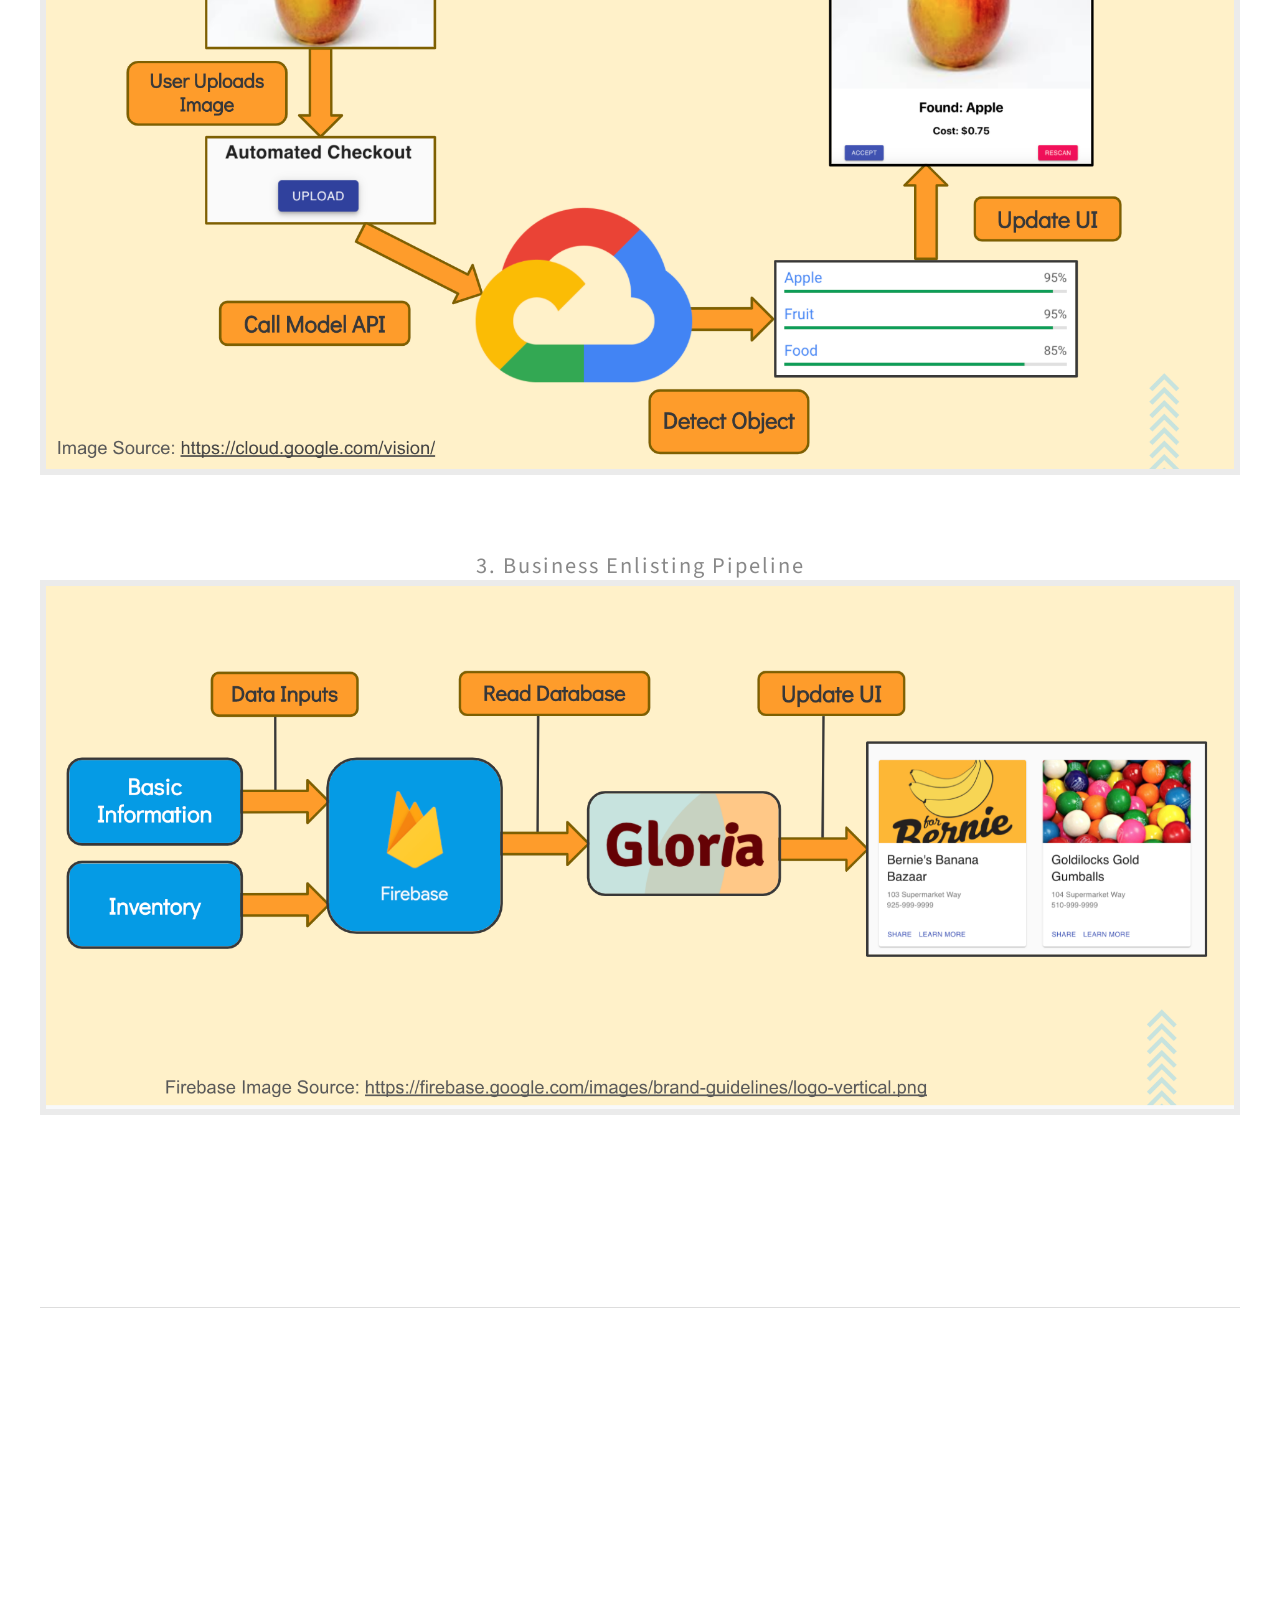
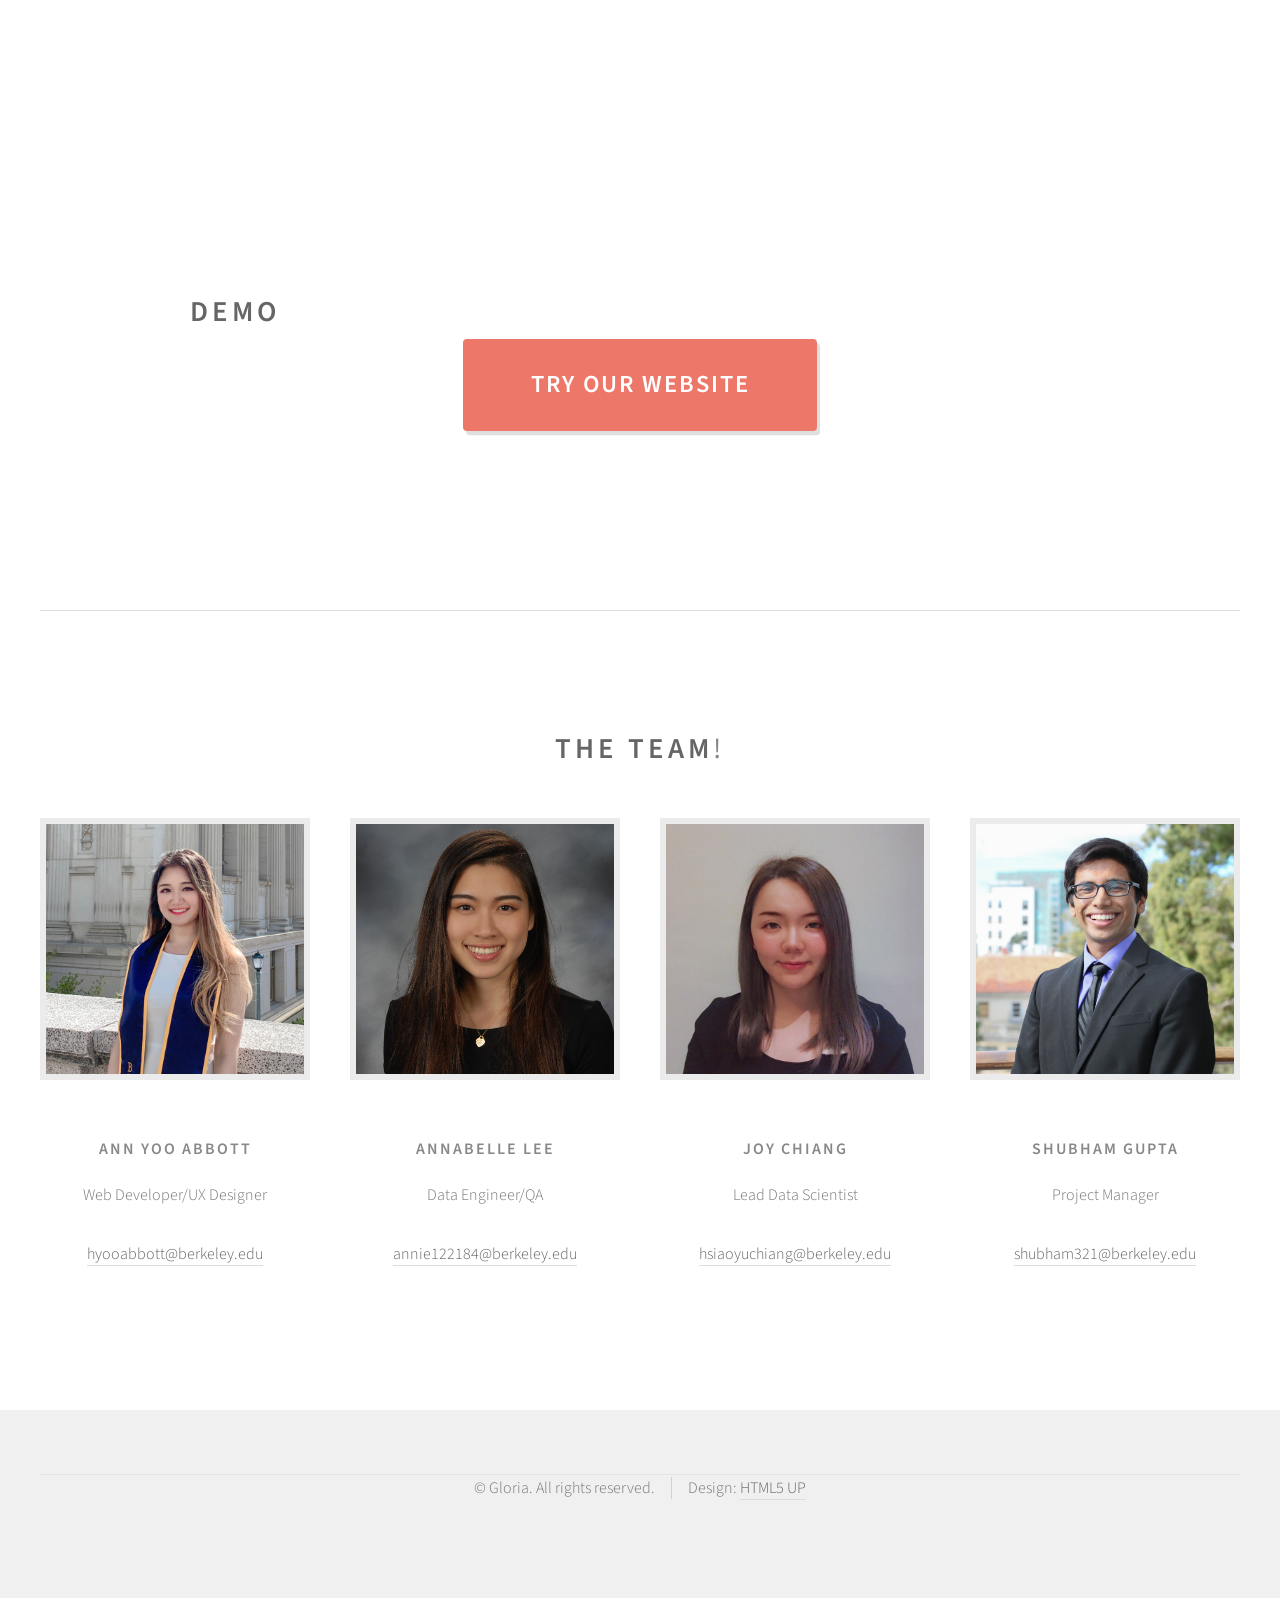
==== commit 7c1cce7a: "final" ====
--- a/index.html
+++ b/index.html
@@ -103,9 +103,11 @@
 										<br>
 										<br>
 										<br>
-										<br>
-										<br>
-										<br>
+								
+										<h3 id="lower">	
+												<br>
+												<a href="#" class="image featured"><img src="images/serving.png" alt=""/></a>
+											</h3>
 									</header>
 									
 
@@ -116,18 +118,21 @@
 										<br>
 										<br>
 										<h2><strong>Technical Approach</strong>
-											<h3 id="lower"> 1. Data Storage 
-												<br>
-												<br>
-											
-			
-												<br>
-											
-												2. Google AutoML Vision
-												<br>
-												<br>
-												<br>
-												<a href="#" class="image featured"><img src="images/google.svg" alt=""/></a>
+											<h3 id="lower"> 1. Google AutoML Vision
+												<br>
+												<br>		
+												<br>
+												<a href="#" class="image featured"><img src="images/automl.png" alt=""/></a>
+												2. Customer Experience Pipeline
+												<br>
+												<br>
+												<br>
+												<a href="#" class="image featured"><img src="images/ce.png" alt=""/></a>
+												3. Business Enlisting Pipeline
+												<br>
+												<br>
+												<br>
+												<a href="#" class="image featured"><img src="images/be.png" alt=""/></a>
 
 											</h3>
 											<br>
--- a/assets/css/main.css
+++ b/assets/css/main.css
@@ -125,7 +125,7 @@
 	}
 
 	h2 {
-		font-size: 1.65em;
+		font-size: 1.8em;
 		font-weight: 400;
 		letter-spacing: 4px;
 		margin: 0 0 1.5em 0;
@@ -254,6 +254,9 @@
 		display:table;
 		table-layout: fixed; /*Optional*/
     	border-spacing: 10px; /*Optional*/
+    	background: #e4e4e4;
+		color: #e4e4e4;
+
         
     }
     .baby
@@ -1759,7 +1762,7 @@
 		}
 
 		table thead {
-			background: #878787;
+			background: #ed786a;
 			color: #fff;
 			font-weight: 400;
 			text-transform: uppercase;
@@ -1770,7 +1773,7 @@
 		}
 
 		table tfoot {
-			background: #F0F0F0;
+			background: #ed786a;
 			border-top: solid 2px #E5E5E5;
 		}
 
@@ -1861,8 +1864,8 @@
 	}
 
 	.box.excerpt .date {
-		background: #878787;
-		color: #fff;
+		background: #ed786a;
+		color: white;
 		font-weight: 400;
 		text-transform: uppercase;
 		border-radius: 4px;
@@ -2160,7 +2163,7 @@
 	#content > section,
 	#content > article {
 		border-top: solid 2px #e5e5e5;
-		box-shadow: inset 0px 8px 0px 0px #fff, inset 0px 10px 0px 0px #e5e5e5;
+		box-shadow: inset 0px 8px 0px 0px #fff, inset 0px 10px 0px 0px #ed786a;
 		margin: 5em 0 0 0;
 		padding: 5em 0 0 0;
 	}
